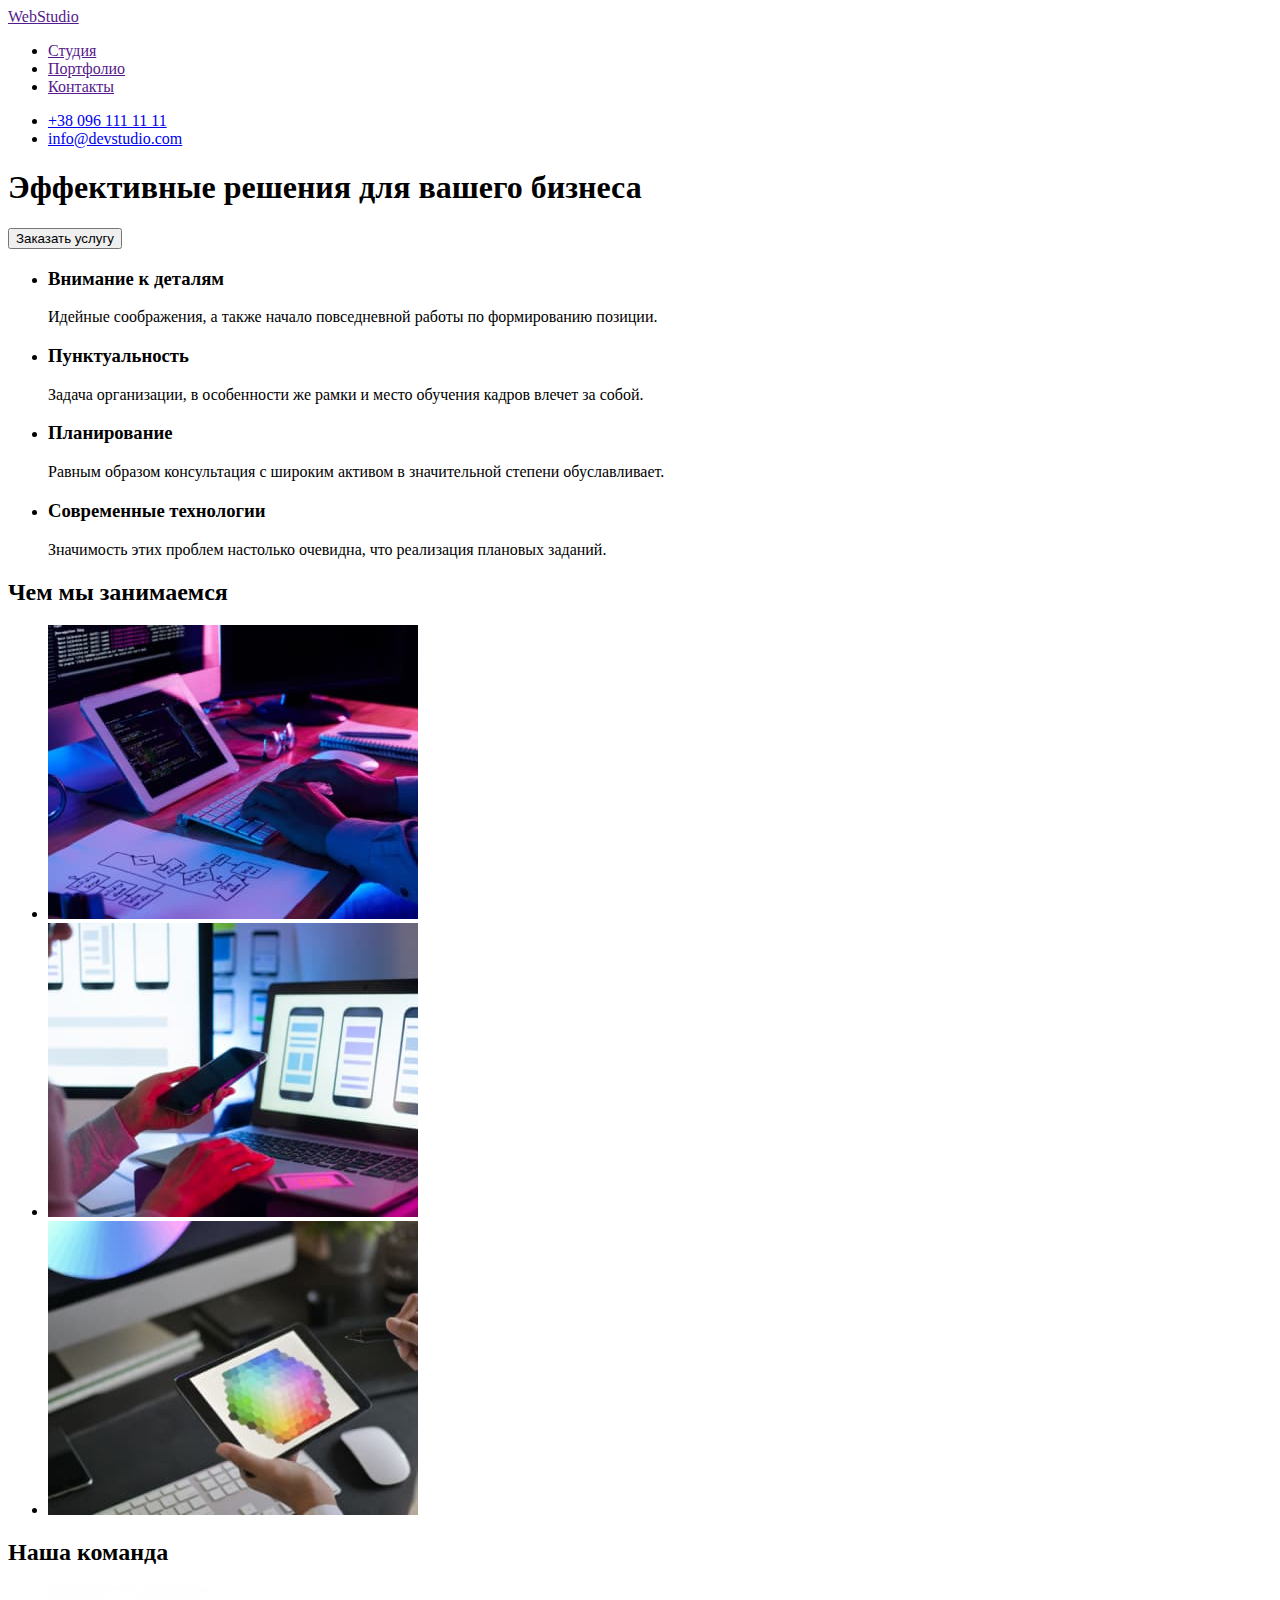
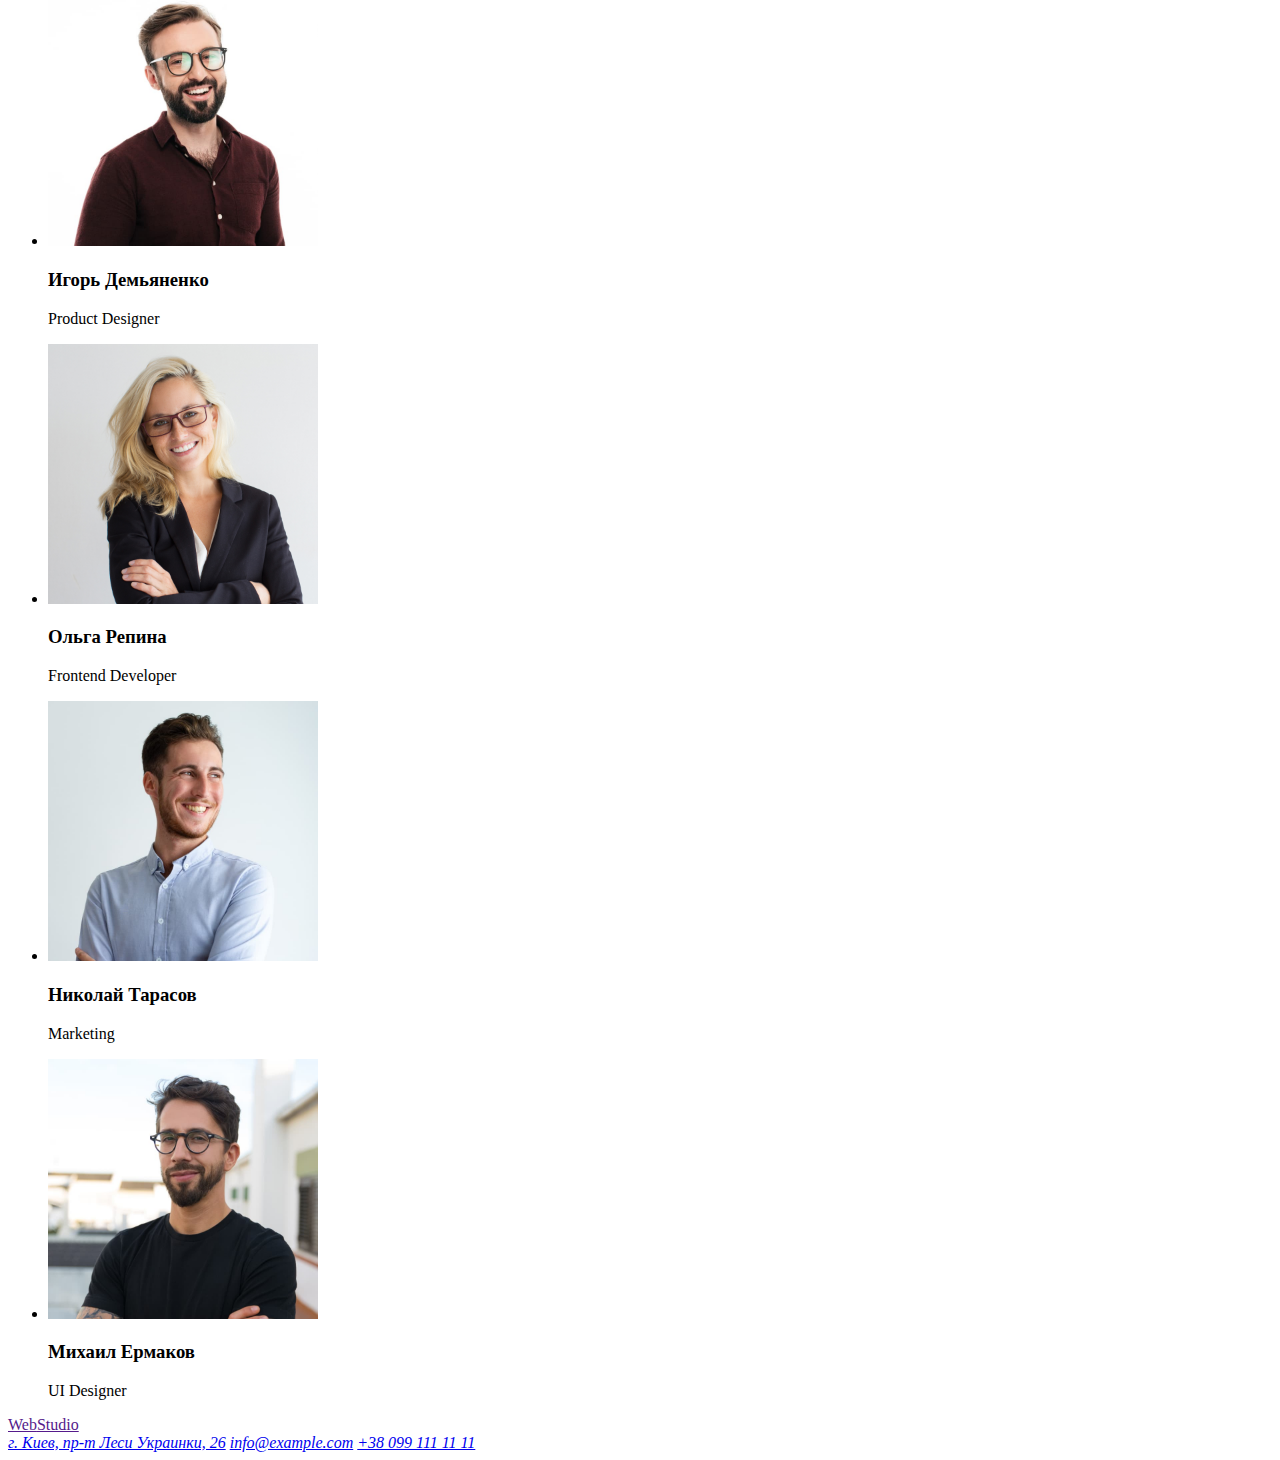
==== index.html @ e89236ee "newPicture" ====
<!DOCTYPE html>
<html lang="ru">
<head>
    <meta charset="UTF-8">
    <meta http-equiv="X-UA-Compatible" content="IE=edge">
    <meta name="viewport" content="width=device-width, initial-scale=1.0">
    <title>Студия</title>
    </head>
    <body>
        <!-- для лого и навигационных элементов -->
        <header>
            <nav>
                <a href="" lang="en"><span>Web</span><span>Studio</span> </a>  
                <ul>
                    <li>
                        <a href="">Студия</a>
                    </li> 
                    <li>
                        <a href="">Портфолио</a>
                    </li>
                    <li>
                        <a href="">Контакты</a>
                    </li> 
                </ul>
            </nav>
                <ul>
                    <li>
                        <a href="tel:+380961111111">+38 096 111 11 11</a>
                    </li> 
                    <li>
                        <a href="mailto:info@devstudio.com">info@devstudio.com</a>
                    </li>
                </ul>
        </header>
        
    <!-- main - для уникальной информации -->
    <main>
        <!-- HERO section-->
        <section>
            <div>
                <h1>Эффективные решения для вашего бизнеса</h1>
                <button type="button" >Заказать услугу</button>
            </div>
        </section>

        <!-- our values section-->
        <section>
            <ul>
                <li>
                    <h3>Внимание к деталям</h3>
                    <p>Идейные соображения, а также начало повседневной работы по формированию позиции.</p>
                </li>
                <li>
                    <h3>Пунктуальность</h3>
                    <p>Задача организации, в особенности же рамки и место обучения кадров влечет за собой.</p>
                </li>
                <li>
                    <h3>Планирование</h3>
                    <p>Равным образом консультация с широким активом в значительной степени обуславливает.</p>
                </li>
                <li>
                    <h3>Современные технологии</h3>
                    <p>Значимость этих проблем настолько очевидна, что реализация плановых заданий.</p>
                </li>
            </ul>
        </section>

        <!-- What do we do section -->
        <section>
            <h2>Чем мы занимаемся</h2>
                <ul>
                    <li>
                        <img 
                        src="./images/what-are-we-do/img1.jpg" alt="Мужчина пишет код"
                        width="370"
                        height="294"
                        >
                    </li>

                    <li>
                        <img src="./images/what-are-we-do/img3.jpg" alt="Девушка держит в руках телефон"
                        width="370"
                        height="294"
                        >
                    </li>
                    <li>
                        <img src="./images/what-are-we-do/img2.jpg" alt="Грфический планшет с изображением палитры цветов"
                        width="370"
                        height="294"
                        >
                    </li>
                </ul>
        </section>

         <!-- Our team section -->
        <section>
            <h2>Наша команда</h2>
            <ul>
                <li>
                    <img 
                    src="./images/team/product.jpg" 
                    alt="Фото Product Designer-а WebStudio"
                    width="270"
                    height="260"
                    > 
                    <h3>Игорь Демьяненко</h3>        
                    <p>Product Designer</p>    
                </li>
                <li>
                    <img 
                    src="./images/team/frontend.jpg" 
                    alt="Фото Frontend Developer-а WebStudio"
                    width="270"
                    height="260"
                    >
                    <h3>Ольга Репина</h3>        
                    <p>Frontend Developer</p>    
                </li>
                <li>
                    <img 
                    src="./images/team/marketing.jpg" 
                    alt="Фото Маркетолога WebStudio"
                    width="270"
                    height="260"
                    >  
                    <h3>Николай Тарасов</h3>        
                    <p>Marketing</p>    
                </li>
                <li>
                    <img 
                    src="./images/team/ui.jpg" 
                    alt="Фото UI Designer-а WebStudio"
                    width="270"
                    height="260"
                    >   
                    <h3>Михаил Ермаков</h3>        
                    <p>UI Designer</p>    
                </li>
            </ul>
        </section>

    </main>

        <!-- Contact information section -->
        <footer>
            <a href="" lang="en"><span>Web</span><span>Studio</span> </a>
            <address>
                <a href="https://goo.gl/maps/r1W3MAJtYw23ALMS6" target="_blank" rel="noopener noreferrer">
                    г. Киев, пр-т Леси Украинки, 26</a>
        
                <a href="mailto:info@example.com">info@example.com</a>
        
                <a href="tel:+3809911111111">+38 099 111 11 11</a>
            </address>
        </footer>
    </body>
</html>
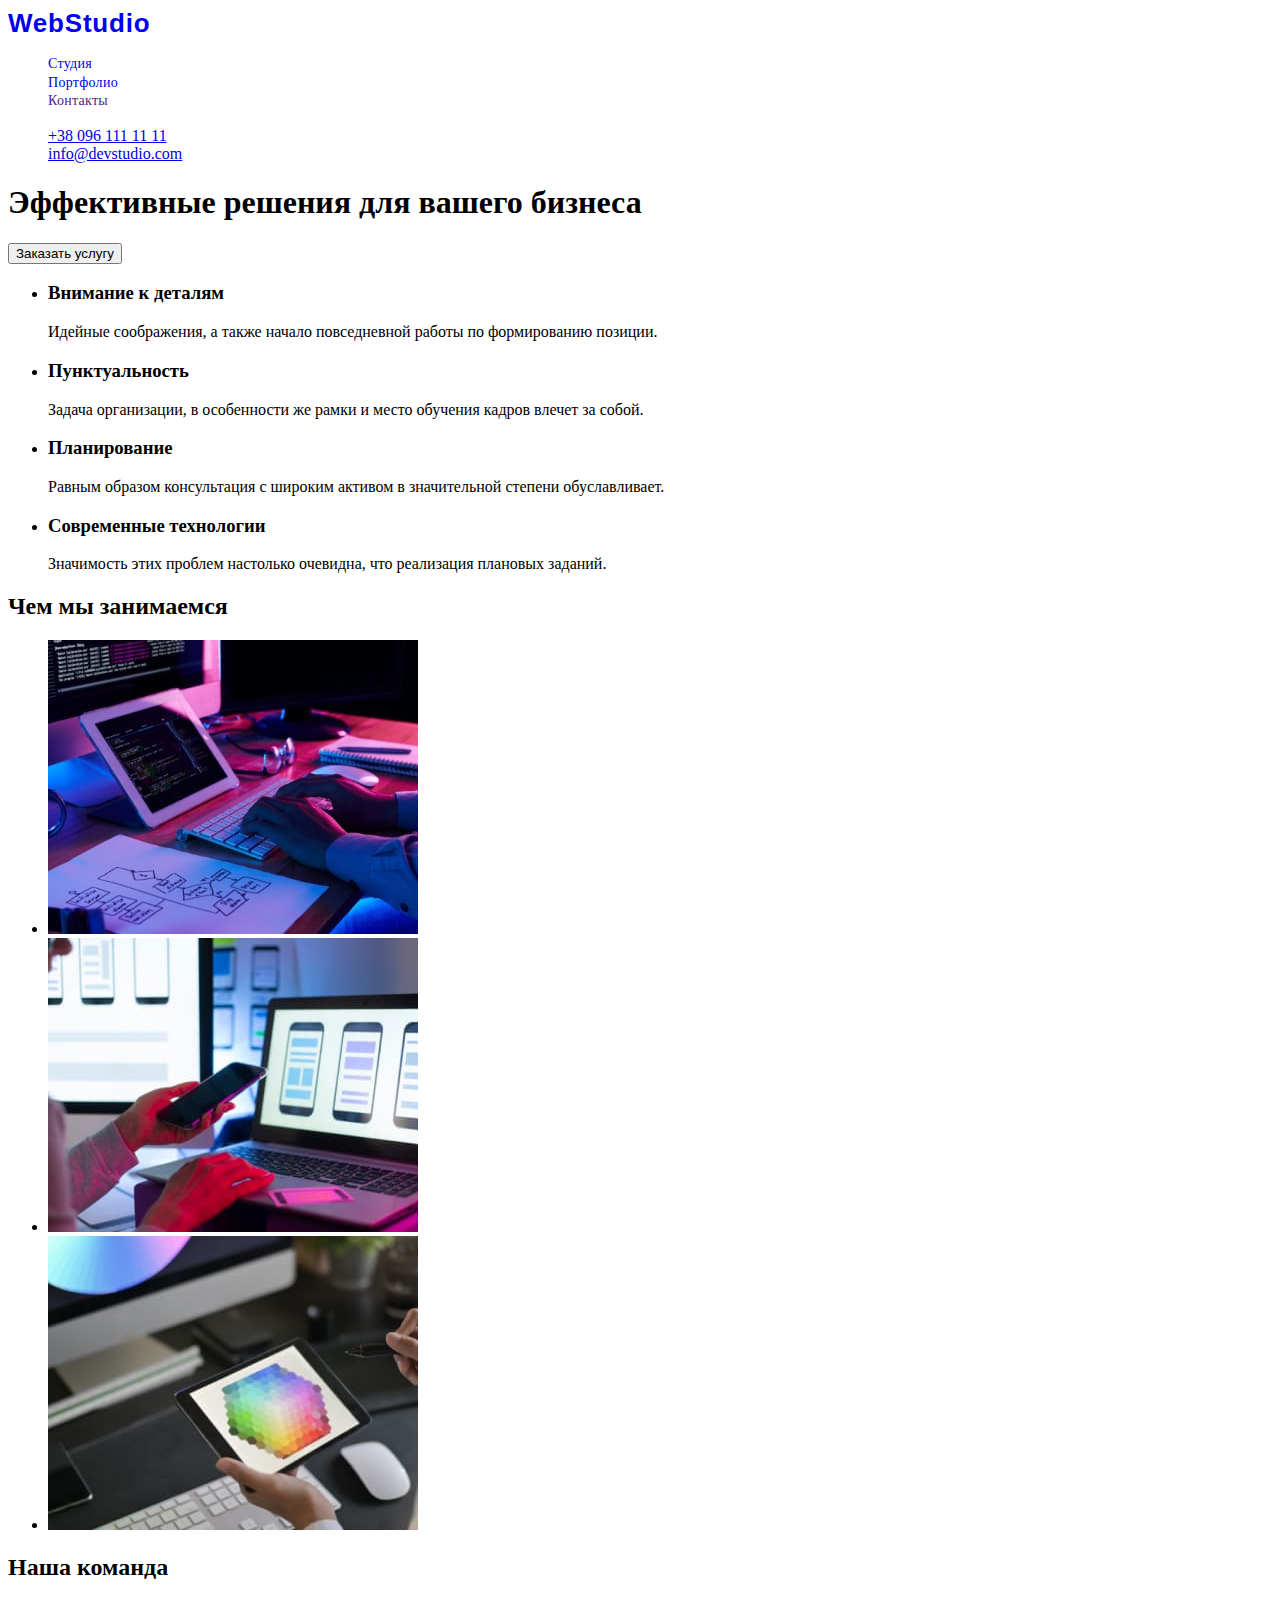
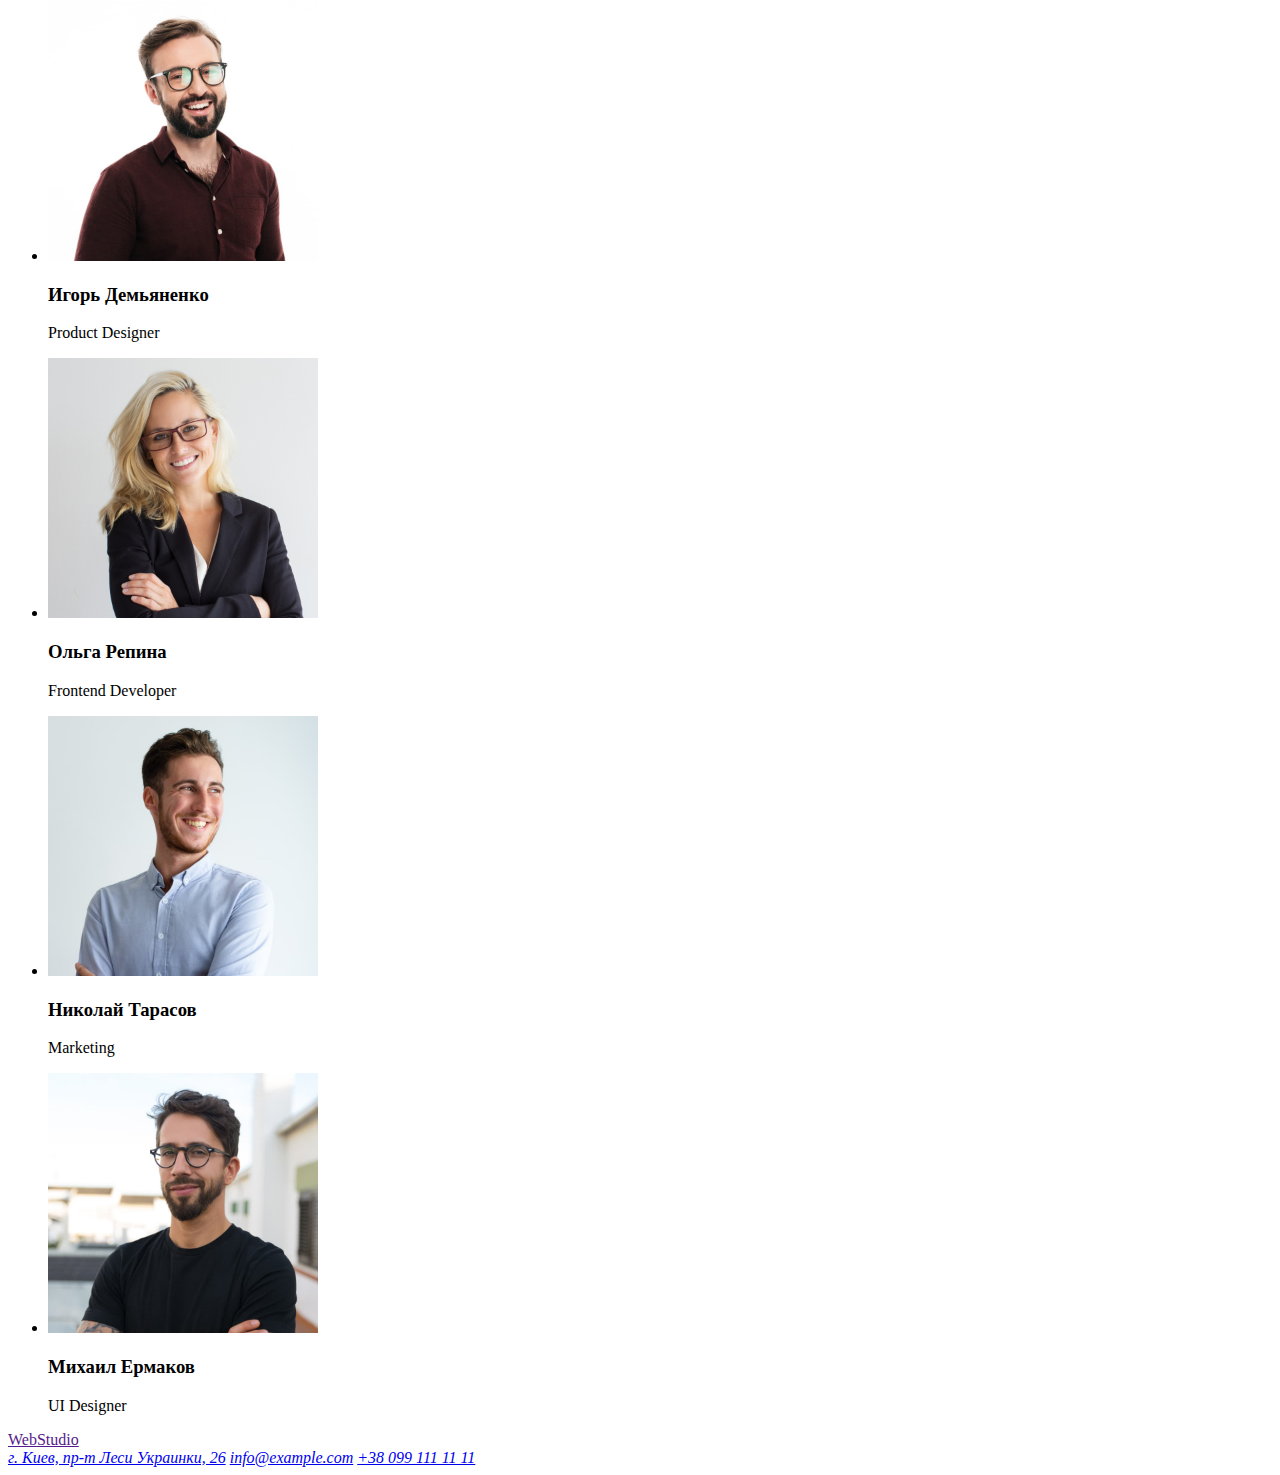
==== commit 0c4da17f: "CSS Portfolio" ====
--- a/index.html
+++ b/index.html
@@ -4,41 +4,45 @@
     <meta charset="UTF-8">
     <meta http-equiv="X-UA-Compatible" content="IE=edge">
     <meta name="viewport" content="width=device-width, initial-scale=1.0">
+    <link rel="preconnect" href="https://fonts.googleapis.com">
+    <link rel="preconnect" href="https://fonts.gstatic.com" crossorigin>
+    <link href="https://fonts.googleapis.com/css2?family=Roboto&display=swap" rel="stylesheet">
+    <link rel="stylesheet" href="./css/styles.css">
     <title>Студия</title>
     </head>
     <body>
         <!-- для лого и навигационных элементов -->
-        <header>
-            <nav>
-                <a href="" lang="en"><span>Web</span><span>Studio</span> </a>  
-                <ul>
-                    <li>
-                        <a href="">Студия</a>
-                    </li> 
-                    <li>
-                        <a href="">Портфолио</a>
+        <header class="page-header">
+            <nav class="navigation">
+                <a class="logo-link link" href="index.html" lang="en"><span>Web</span><span>Studio</span> </a>
+                <ul class="menu">
+                    <li class="menu-item menu-link list">
+                        <a class="link" href="index.html">Студия</a>
                     </li>
-                    <li>
-                        <a href="">Контакты</a>
-                    </li> 
+                    <li class="menu-item menu-link list">
+                        <a class="link" href="portfolio.html">Портфолио</a>
+                    </li>
+                    <li class="menu-item menu-link list">
+                        <a class="link" href="">Контакты</a>
+                    </li>
                 </ul>
             </nav>
-                <ul>
-                    <li>
-                        <a href="tel:+380961111111">+38 096 111 11 11</a>
-                    </li> 
-                    <li>
-                        <a href="mailto:info@devstudio.com">info@devstudio.com</a>
-                    </li>
-                </ul>
+            <ul>
+                <li class="list">
+                    <a class="phone-number" href="tel:+380961111111">+38 096 111 11 11</a>
+                </li>
+                <li class="list">
+                    <a class="contact-mail" href="mailto:info@devstudio.com">info@devstudio.com</a>
+                </li>
+            </ul>
         </header>
         
     <!-- main - для уникальной информации -->
     <main>
         <!-- HERO section-->
-        <section>
+        <section class="hero-section">
             <div>
-                <h1>Эффективные решения для вашего бизнеса</h1>
+                <h1 class="">Эффективные решения для вашего бизнеса</h1>
                 <button type="button" >Заказать услугу</button>
             </div>
         </section>
--- a/css/styles.css
+++ b/css/styles.css
@@ -0,0 +1,86 @@
+/* ==================КАСТОМНЫЕ СВОЙСТВА*=====================*/
+:root {
+    --primary-font: border: 'Roboto', sans-serif;
+    --secondary-font: 'Raleway', sans-serif;
+    --text-color-first: #212121;
+    --text-color-second: #757575;
+    --accent-color: #2196F3;
+    --text-black: black;
+    --text-white: white;
+}
+
+.body {
+    font-family: var(--primary-font);
+}
+
+.link {
+    text-decoration: none;
+}
+
+.list {
+    list-style: none;
+}
+
+/* ================= HEADER ========================= */
+.logo-link {
+    font-family: var(--secondary-font);
+    font-style: normal;
+    font-weight: 700;
+    font-size: 26px;
+    line-height: 1.19;
+    letter-spacing: 0.03em;
+}
+
+.logo-link-first {
+    color: var(--accent-color);
+}
+
+.logo-link-second {
+    color: var(--text-black);
+}
+
+.menu-item {
+    font-style: normal;
+    font-weight: 500;
+    font-size: 14px;
+    line-height: 1.33;
+    /*18 font-size/14 line-height=1.33 - лучше использовать множитель*/
+    letter-spacing: 0.02em;
+    color: #212121;
+}
+/* ================= /HEADER ========================= */
+
+.menu-item:hover, 
+.menu-item:focus {
+    color: var(--accent-color);
+}
+
+/* ============= NAVIGATION BUTTONS=============== */
+.nav-btn {
+    color: var(--text-color-first);
+    font-style: normal;
+    font-weight: 500;
+    font-size: 16px;
+    line-height: 1.63;
+    /* identical to box height, or 162% */
+
+    text-align: center;
+    letter-spacing: 0.03em;
+}
+
+.nav-btn:hover,
+.nav-btn:focus {
+    color: var(--text-white);
+}
+/* ============= /NAVIGATION BUTTONS=============== */
+
+/* ===================== FOOTER +++++++++++++++++++++++++++++ */
+
+.footer-address{
+    font-style: normal;
+    font-weight: 400;
+    font-size: 14px;
+    line-height: 1.71;
+    letter-spacing: 0.03em;
+    color:var(--text-white)
+}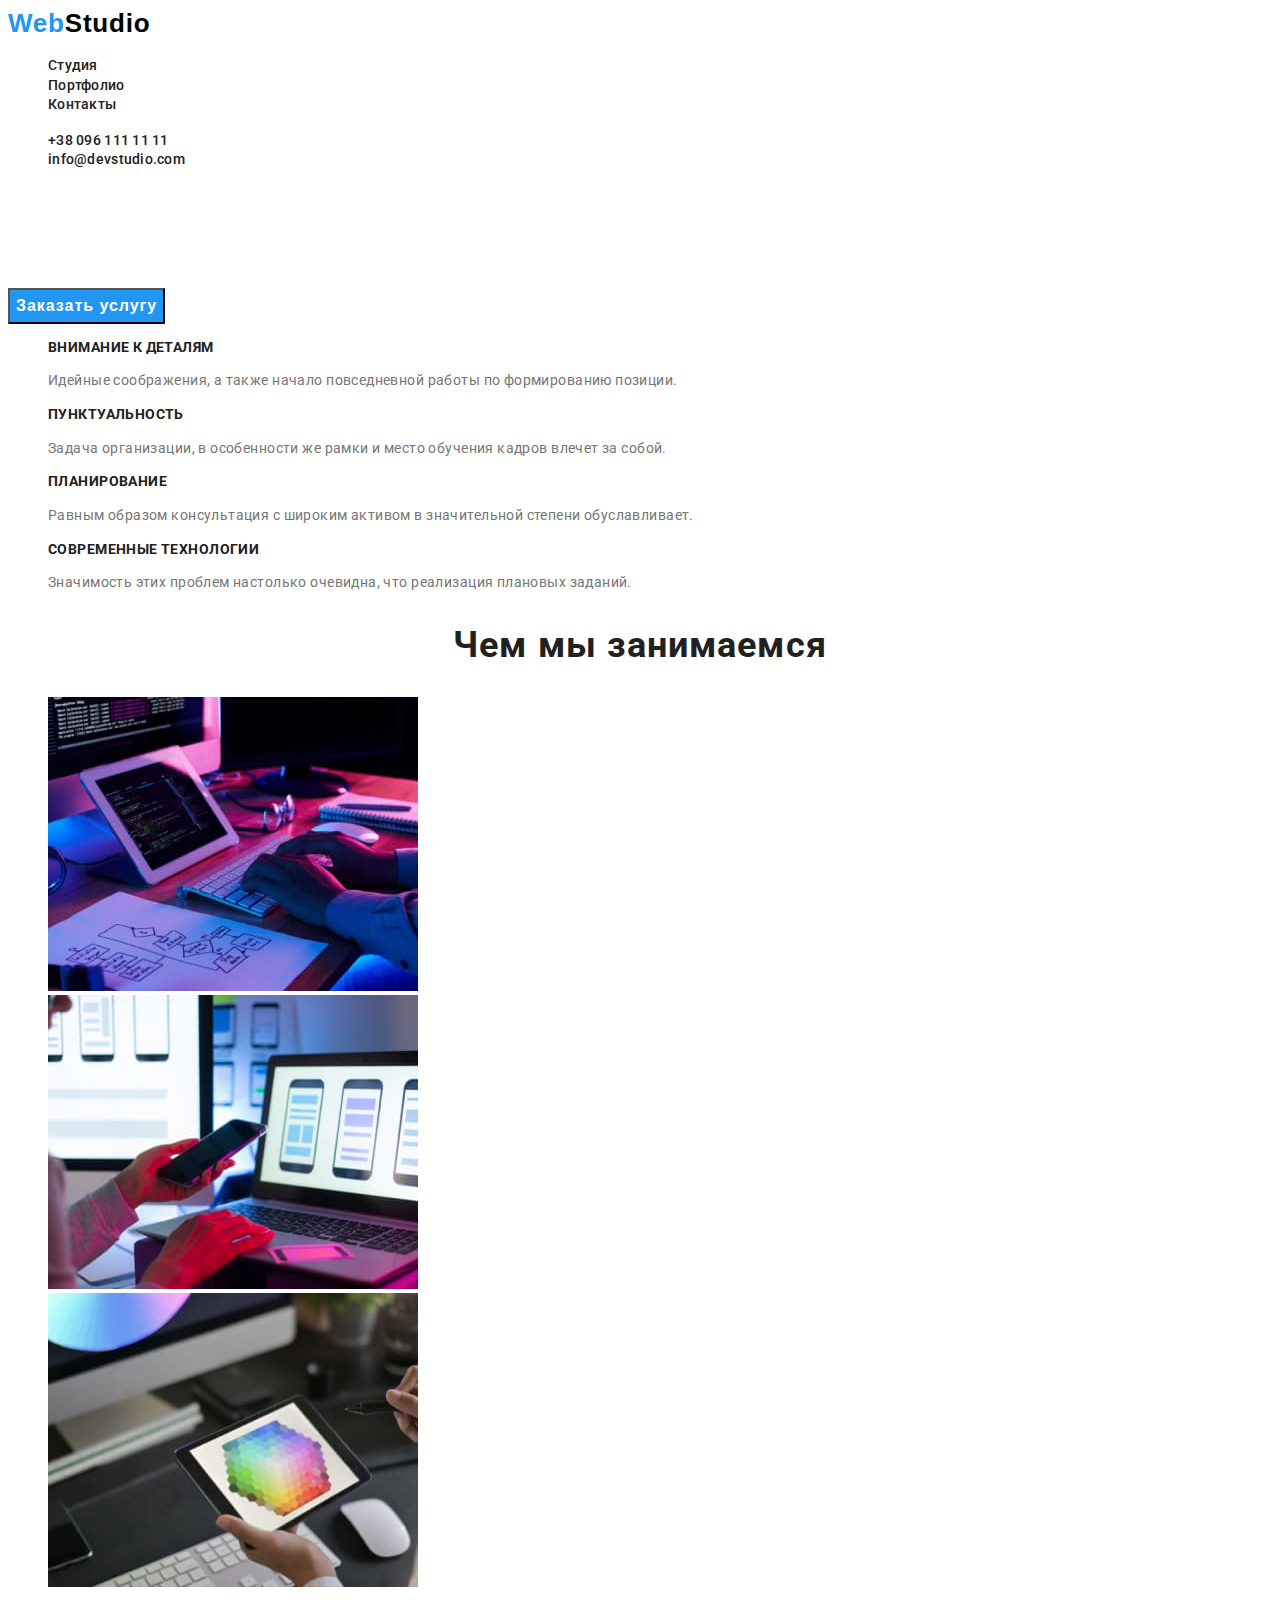
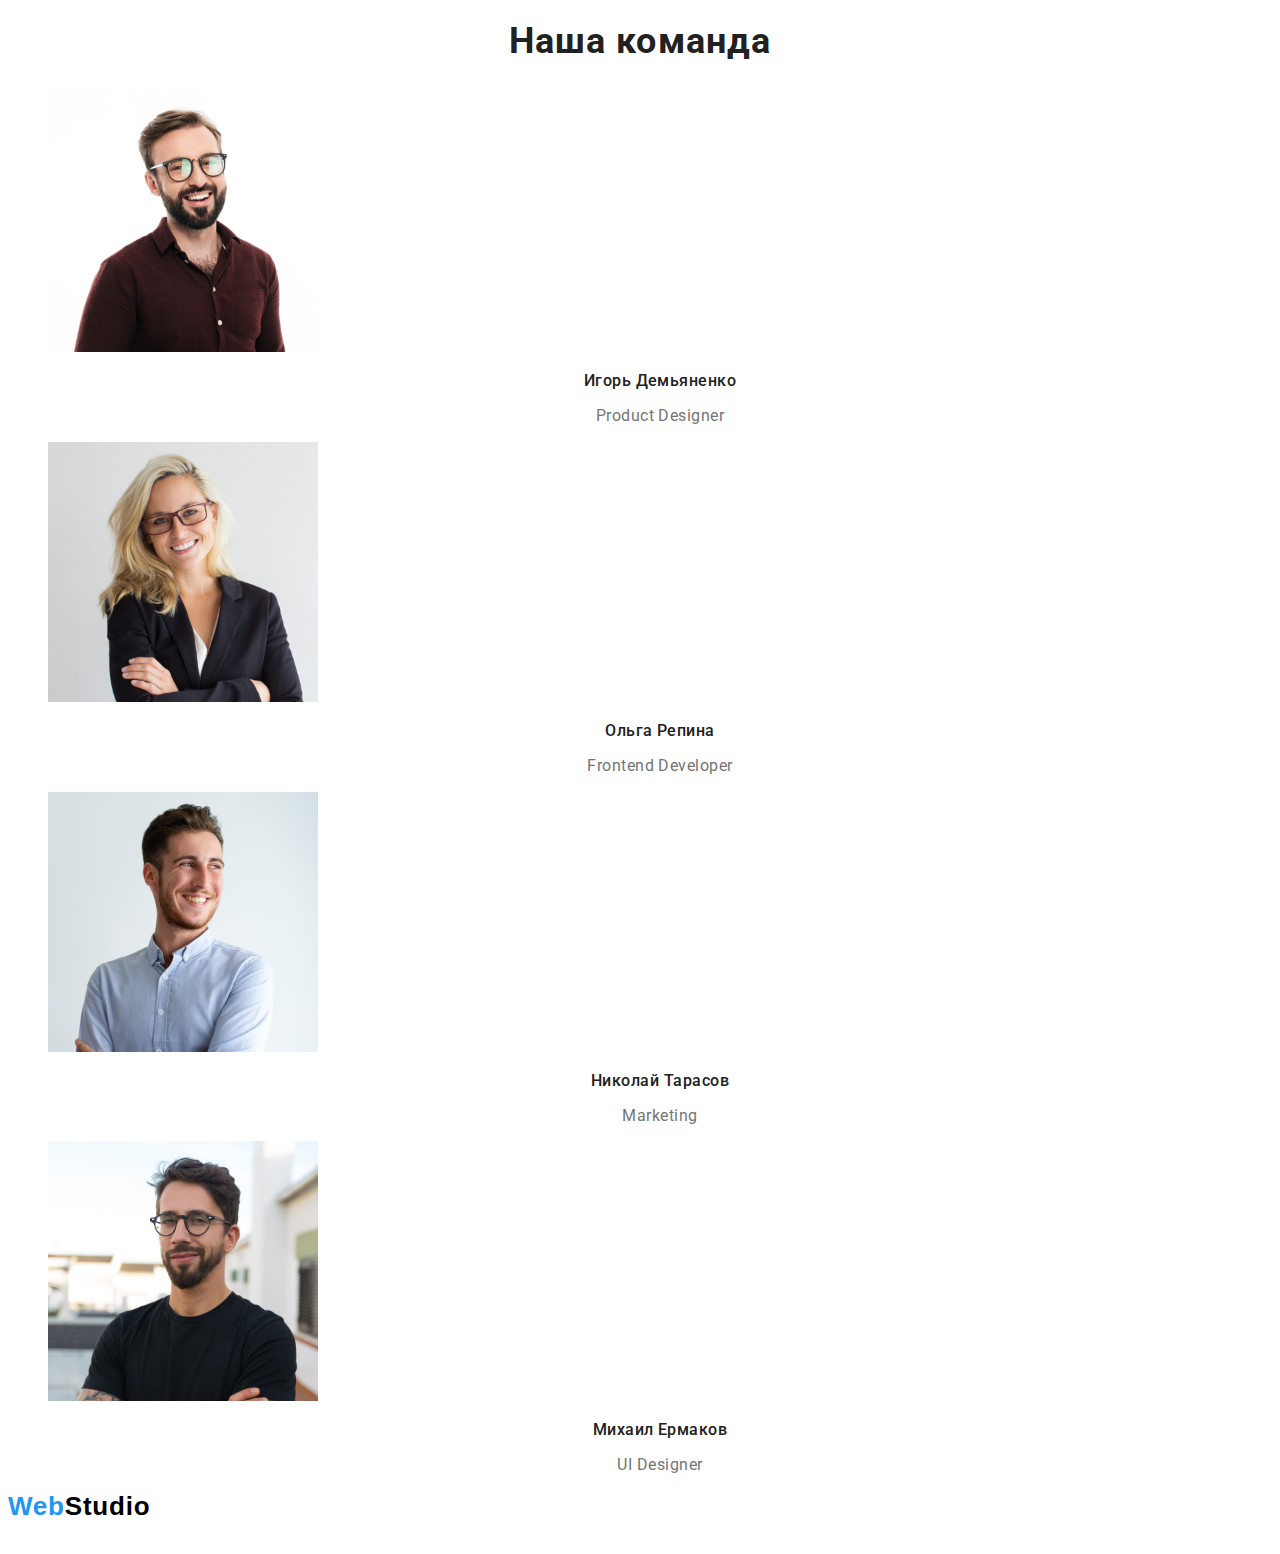
==== commit c6896cc2: "Studio CSS" ====
--- a/index.html
+++ b/index.html
@@ -14,25 +14,26 @@
         <!-- для лого и навигационных элементов -->
         <header class="page-header">
             <nav class="navigation">
-                <a class="logo-link link" href="index.html" lang="en"><span>Web</span><span>Studio</span> </a>
+                <a class="link" href="index.html" lang="en"><span class="logo-link logo-link-first">Web</span><span
+                        class="logo-link logo-link-second">Studio</span> </a>
                 <ul class="menu">
-                    <li class="menu-item menu-link list">
-                        <a class="link" href="index.html">Студия</a>
+                    <li class="list">
+                        <a class="menu-item menu-link link" href="index.html">Студия</a>
                     </li>
-                    <li class="menu-item menu-link list">
-                        <a class="link" href="portfolio.html">Портфолио</a>
+                    <li class="list">
+                        <a class="menu-item menu-link link" href="portfolio.html">Портфолио</a>
                     </li>
-                    <li class="menu-item menu-link list">
-                        <a class="link" href="">Контакты</a>
+                    <li class="list">
+                        <a class="menu-item menu-link link" href="">Контакты</a>
                     </li>
                 </ul>
             </nav>
             <ul>
                 <li class="list">
-                    <a class="phone-number" href="tel:+380961111111">+38 096 111 11 11</a>
+                    <a class="menu-item menu-link link" href="tel:+380961111111">+38 096 111 11 11</a>
                 </li>
                 <li class="list">
-                    <a class="contact-mail" href="mailto:info@devstudio.com">info@devstudio.com</a>
+                    <a class="menu-item menu-link link" href="mailto:info@devstudio.com">info@devstudio.com</a>
                 </li>
             </ul>
         </header>
@@ -42,39 +43,39 @@
         <!-- HERO section-->
         <section class="hero-section">
             <div>
-                <h1 class="">Эффективные решения для вашего бизнеса</h1>
-                <button type="button" >Заказать услугу</button>
+                <h1 class="hero-header">Эффективные решения для вашего бизнеса</h1>
+                <button class="hero-btn" type="button" >Заказать услугу</button>
             </div>
         </section>
 
         <!-- our values section-->
         <section>
-            <ul>
+            <ul class="list">
                 <li>
-                    <h3>Внимание к деталям</h3>
-                    <p>Идейные соображения, а также начало повседневной работы по формированию позиции.</p>
+                    <h3 class="values-item">Внимание к деталям</h3>
+                    <p class="values-text">Идейные соображения, а также начало повседневной работы по формированию позиции.</p>
                 </li>
                 <li>
-                    <h3>Пунктуальность</h3>
-                    <p>Задача организации, в особенности же рамки и место обучения кадров влечет за собой.</p>
+                    <h3 class="values-item">Пунктуальность</h3>
+                    <p class="values-text">Задача организации, в особенности же рамки и место обучения кадров влечет за собой.</p>
                 </li>
                 <li>
-                    <h3>Планирование</h3>
-                    <p>Равным образом консультация с широким активом в значительной степени обуславливает.</p>
+                    <h3 class="values-item">Планирование</h3>
+                    <p class="values-text">Равным образом консультация с широким активом в значительной степени обуславливает.</p>
                 </li>
                 <li>
-                    <h3>Современные технологии</h3>
-                    <p>Значимость этих проблем настолько очевидна, что реализация плановых заданий.</p>
+                    <h3 class="values-item">Современные технологии</h3>
+                    <p class="values-text">Значимость этих проблем настолько очевидна, что реализация плановых заданий.</p>
                 </li>
             </ul>
         </section>
 
         <!-- What do we do section -->
         <section>
-            <h2>Чем мы занимаемся</h2>
-                <ul>
+            <h2 class="portfolio-header">Чем мы занимаемся</h2>
+                <ul class="list">
                     <li>
-                        <img 
+                        <img
                         src="./images/what-are-we-do/img1.jpg" alt="Мужчина пишет код"
                         width="370"
                         height="294"
@@ -98,8 +99,8 @@
 
          <!-- Our team section -->
         <section>
-            <h2>Наша команда</h2>
-            <ul>
+            <h2 class="portfolio-header">Наша команда</h2>
+            <ul class="list">
                 <li>
                     <img 
                     src="./images/team/product.jpg" 
@@ -107,8 +108,8 @@
                     width="270"
                     height="260"
                     > 
-                    <h3>Игорь Демьяненко</h3>        
-                    <p>Product Designer</p>    
+                    <h3 class="our-team-names">Игорь Демьяненко</h3>        
+                    <p class="our-team-position">Product Designer</p>    
                 </li>
                 <li>
                     <img 
@@ -117,8 +118,8 @@
                     width="270"
                     height="260"
                     >
-                    <h3>Ольга Репина</h3>        
-                    <p>Frontend Developer</p>    
+                    <h3 class="our-team-names">Ольга Репина</h3>        
+                    <p class="our-team-position">Frontend Developer</p>    
                 </li>
                 <li>
                     <img 
@@ -127,8 +128,8 @@
                     width="270"
                     height="260"
                     >  
-                    <h3>Николай Тарасов</h3>        
-                    <p>Marketing</p>    
+                    <h3 class="our-team-names">Николай Тарасов</h3>        
+                    <p class="our-team-position">Marketing</p>    
                 </li>
                 <li>
                     <img 
@@ -137,8 +138,8 @@
                     width="270"
                     height="260"
                     >   
-                    <h3>Михаил Ермаков</h3>        
-                    <p>UI Designer</p>    
+                    <h3 class="our-team-names">Михаил Ермаков</h3>        
+                    <p class="our-team-position">UI Designer</p>    
                 </li>
             </ul>
         </section>
@@ -147,14 +148,16 @@
 
         <!-- Contact information section -->
         <footer>
-            <a href="" lang="en"><span>Web</span><span>Studio</span> </a>
+            <a class="link" href="index.html" lang="en"><span class="logo-link logo-link-first">Web</span><span
+                    class="logo-link logo-link-second">Studio</span> </a>
             <address>
-                <a href="https://goo.gl/maps/r1W3MAJtYw23ALMS6" target="_blank" rel="noopener noreferrer">
+                <a class="footer-address link" href="https://goo.gl/maps/r1W3MAJtYw23ALMS6" target="_blank"
+                    rel="noopener noreferrer">
                     г. Киев, пр-т Леси Украинки, 26</a>
         
-                <a href="mailto:info@example.com">info@example.com</a>
+                <a class="footer-contact-mail link" href="mailto:info@example.com">info@example.com</a>
         
-                <a href="tel:+3809911111111">+38 099 111 11 11</a>
+                <a class="footer-phone-number link" href="tel:+3809911111111">+38 099 111 11 11</a>
             </address>
         </footer>
     </body>
--- a/css/styles.css
+++ b/css/styles.css
@@ -1,6 +1,6 @@
 /* ==================КАСТОМНЫЕ СВОЙСТВА*=====================*/
 :root {
-    --primary-font: border: 'Roboto', sans-serif;
+    --primary-font: 'Roboto', sans-serif;
     --secondary-font: 'Raleway', sans-serif;
     --text-color-first: #212121;
     --text-color-second: #757575;
@@ -9,8 +9,9 @@
     --text-white: white;
 }
 
-.body {
+body {
     font-family: var(--primary-font);
+    color: var();
 }
 
 .link {
@@ -20,11 +21,95 @@
 .list {
     list-style: none;
 }
+
+/* ============ HERO ====================== */
+
+.hero-header{
+    font-weight: 900;
+    font-size: 44px;
+    line-height: 1.36;
+        text-align: center;
+    letter-spacing: 0.06em;
+    text-transform: uppercase;
+    color: var(--text-white);
+}
+.hero-btn{
+    font-weight: 700;
+    font-size: 16px;
+    line-height: 1.88;
+    display: flex;
+    align-items: center;
+    text-align: center;
+    letter-spacing: 0.06em;
+    color: var(--text-white);
+    background-color: #2196F3;
+}
+.hero-btn:hover,
+.hero-btn:focus{
+    font-weight: 700;
+        font-size: 16px;
+        line-height: 1.88;
+        display: flex;
+        align-items: center;
+        text-align: center;
+        letter-spacing: 0.06em;
+        background-color: #188CE8;
+        color: var(--text-white);
+}
+
+/* ============ /HERO ====================== */
+
+
+/* ===============  values section =========== */
+.values-item{
+    font-weight: 700;
+    font-size: 14px;
+    line-height: 1.1;
+    letter-spacing: 0.03em;
+    text-transform: uppercase;
+    color: var(--text-color-first);
+}
+.values-text {
+    font-weight: 400;
+    font-size: 14px;
+    line-height: 1.71;
+    letter-spacing: 0.03em;
+    color: var(--text-color-second);
+}
+    /* ===============  /values section =========== */
+
+ /* =============== What do we do section/OUR TEAM SECTION ============== */
+.portfolio-header{
+    font-weight: 700;
+    font-size: 36px;
+    line-height: 1.16;
+    text-align: center;
+    letter-spacing: 0.03em;
+    color: var(--text-color-first);
+}
+
+.our-team-names {
+    font-weight: 500;
+    font-size: 16px;
+    line-height: 1.18;
+    text-align: center;
+    letter-spacing: 0.03em;
+    color: var(--text-color-first);
+}
+.our-team-position {
+    font-weight: 400;
+    font-size: 16px;
+    line-height: 1.18;
+    text-align: center;
+    letter-spacing: 0.03em;
+    color: var(--text-color-second);
+}
+
+  /* ===============What do we do section/OUR TEAM SECTION ============== */
 
 /* ================= HEADER ========================= */
 .logo-link {
     font-family: var(--secondary-font);
-    font-style: normal;
     font-weight: 700;
     font-size: 26px;
     line-height: 1.19;
@@ -40,47 +125,77 @@
 }
 
 .menu-item {
-    font-style: normal;
     font-weight: 500;
     font-size: 14px;
     line-height: 1.33;
     /*18 font-size/14 line-height=1.33 - лучше использовать множитель*/
     letter-spacing: 0.02em;
-    color: #212121;
-}
-/* ================= /HEADER ========================= */
+    color: var(--text-color-first);
+}
 
 .menu-item:hover, 
 .menu-item:focus {
     color: var(--accent-color);
 }
 
-/* ============= NAVIGATION BUTTONS=============== */
+/* ================= /HEADER ========================= */
+
+/* ============= NAVIGATION =============== */
 .nav-btn {
-    color: var(--text-color-first);
-    font-style: normal;
     font-weight: 500;
     font-size: 16px;
     line-height: 1.63;
-    /* identical to box height, or 162% */
-
-    text-align: center;
-    letter-spacing: 0.03em;
+    text-align: center;
+    letter-spacing: 0.03em;
+    cursor: pointer;
+    color: var(--text-color-first);
 }
 
 .nav-btn:hover,
 .nav-btn:focus {
     color: var(--text-white);
 }
+
+.nav-header{
+    font-weight: 700;
+    font-size: 18px;
+    line-height: 2;
+    letter-spacing: 0.06em;
+    color: var(--text-color-first);
+}
+
+.nav-paragfaf{
+    font-weight: 400;
+    font-size: 16px;
+    line-height: 1.88;
+    letter-spacing: 0.03em;
+    color: var(--text-color-second);
+}
 /* ============= /NAVIGATION BUTTONS=============== */
 
 /* ===================== FOOTER +++++++++++++++++++++++++++++ */
 
 .footer-address{
-    font-style: normal;
     font-weight: 400;
     font-size: 14px;
     line-height: 1.71;
     letter-spacing: 0.03em;
     color:var(--text-white)
-}+}
+
+.footer-contact-mail{
+    font-weight: 400;
+    font-size: 14px;
+    line-height: 1.71;
+    letter-spacing: 0.03em;
+    color: rgba(255, 255, 255, 0.6);
+}
+
+.footer-phone-number{
+    font-weight: 400;
+    font-size: 14px;
+    line-height: 1.71;
+    letter-spacing: 0.03em;
+    color: rgba(255, 255, 255, 0.6);
+}
+/* ===================== /FOOTER +++++++++++++++++++++++++++++ */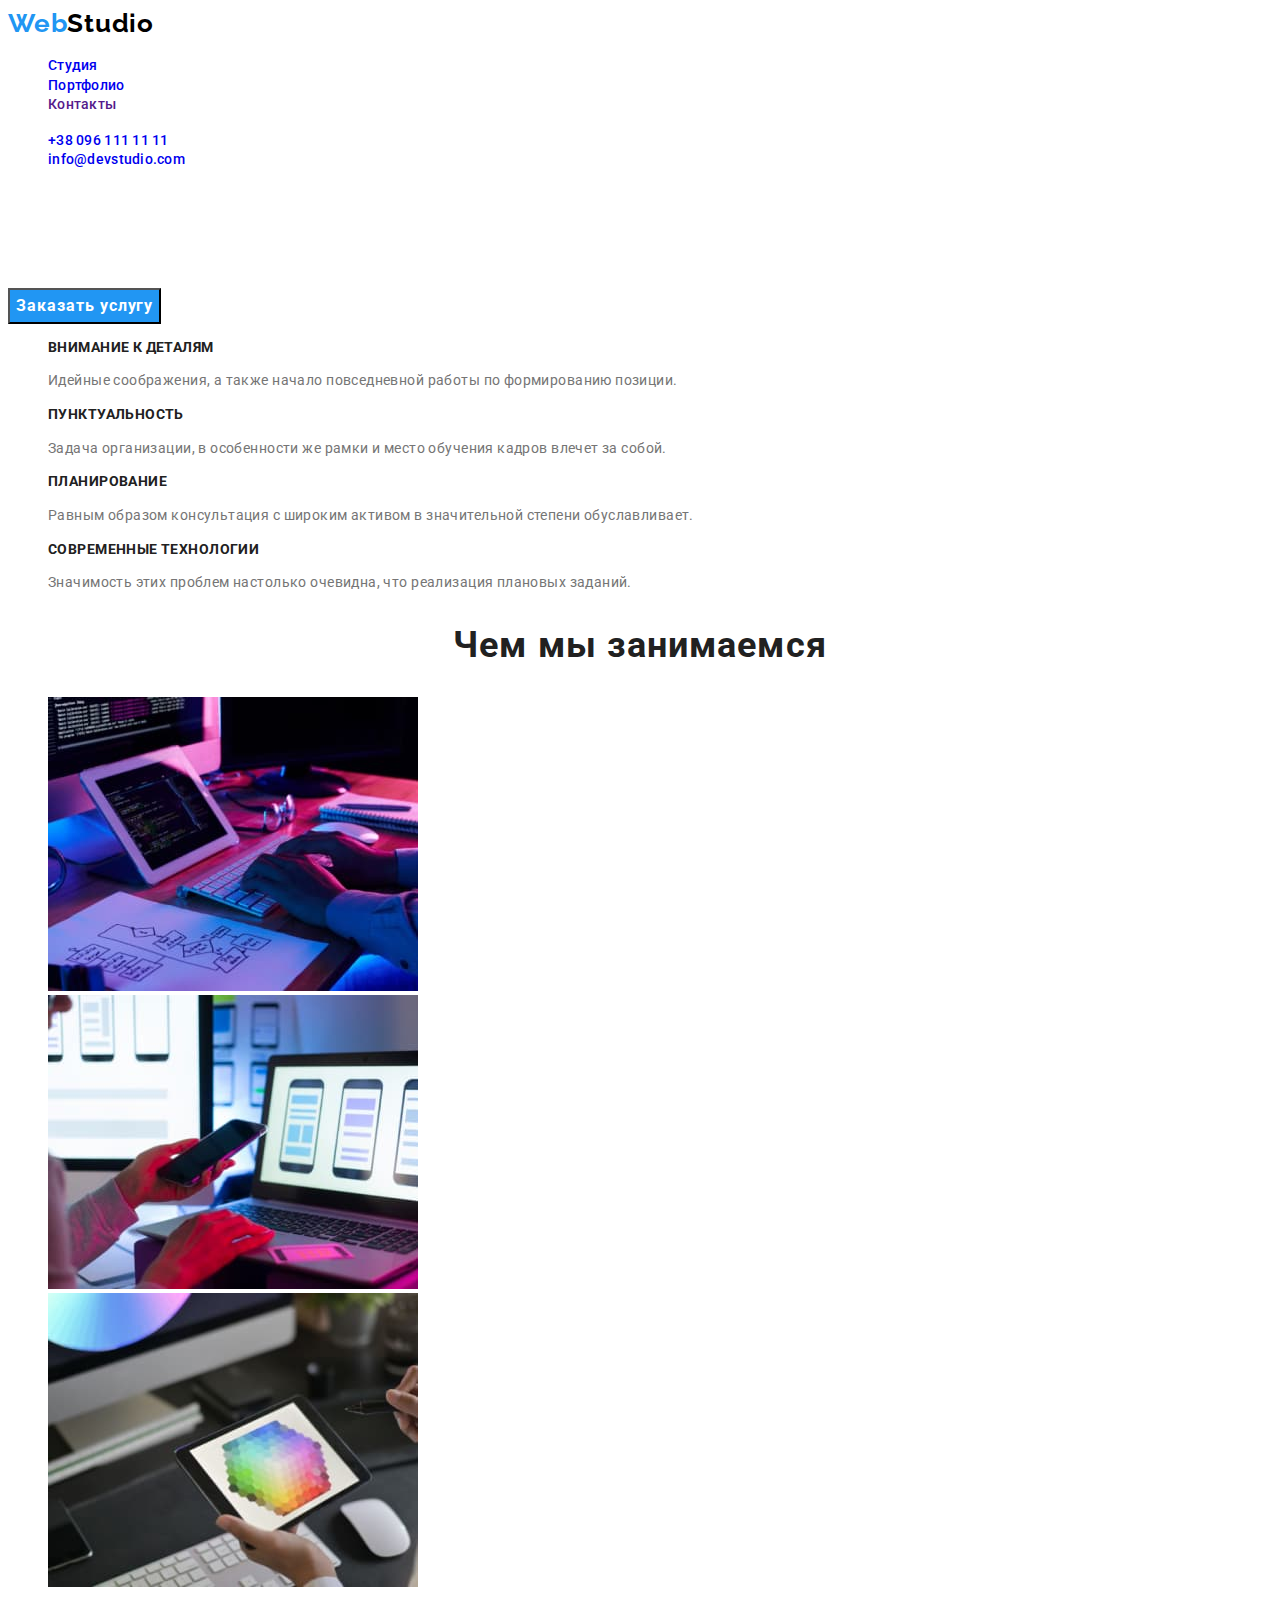
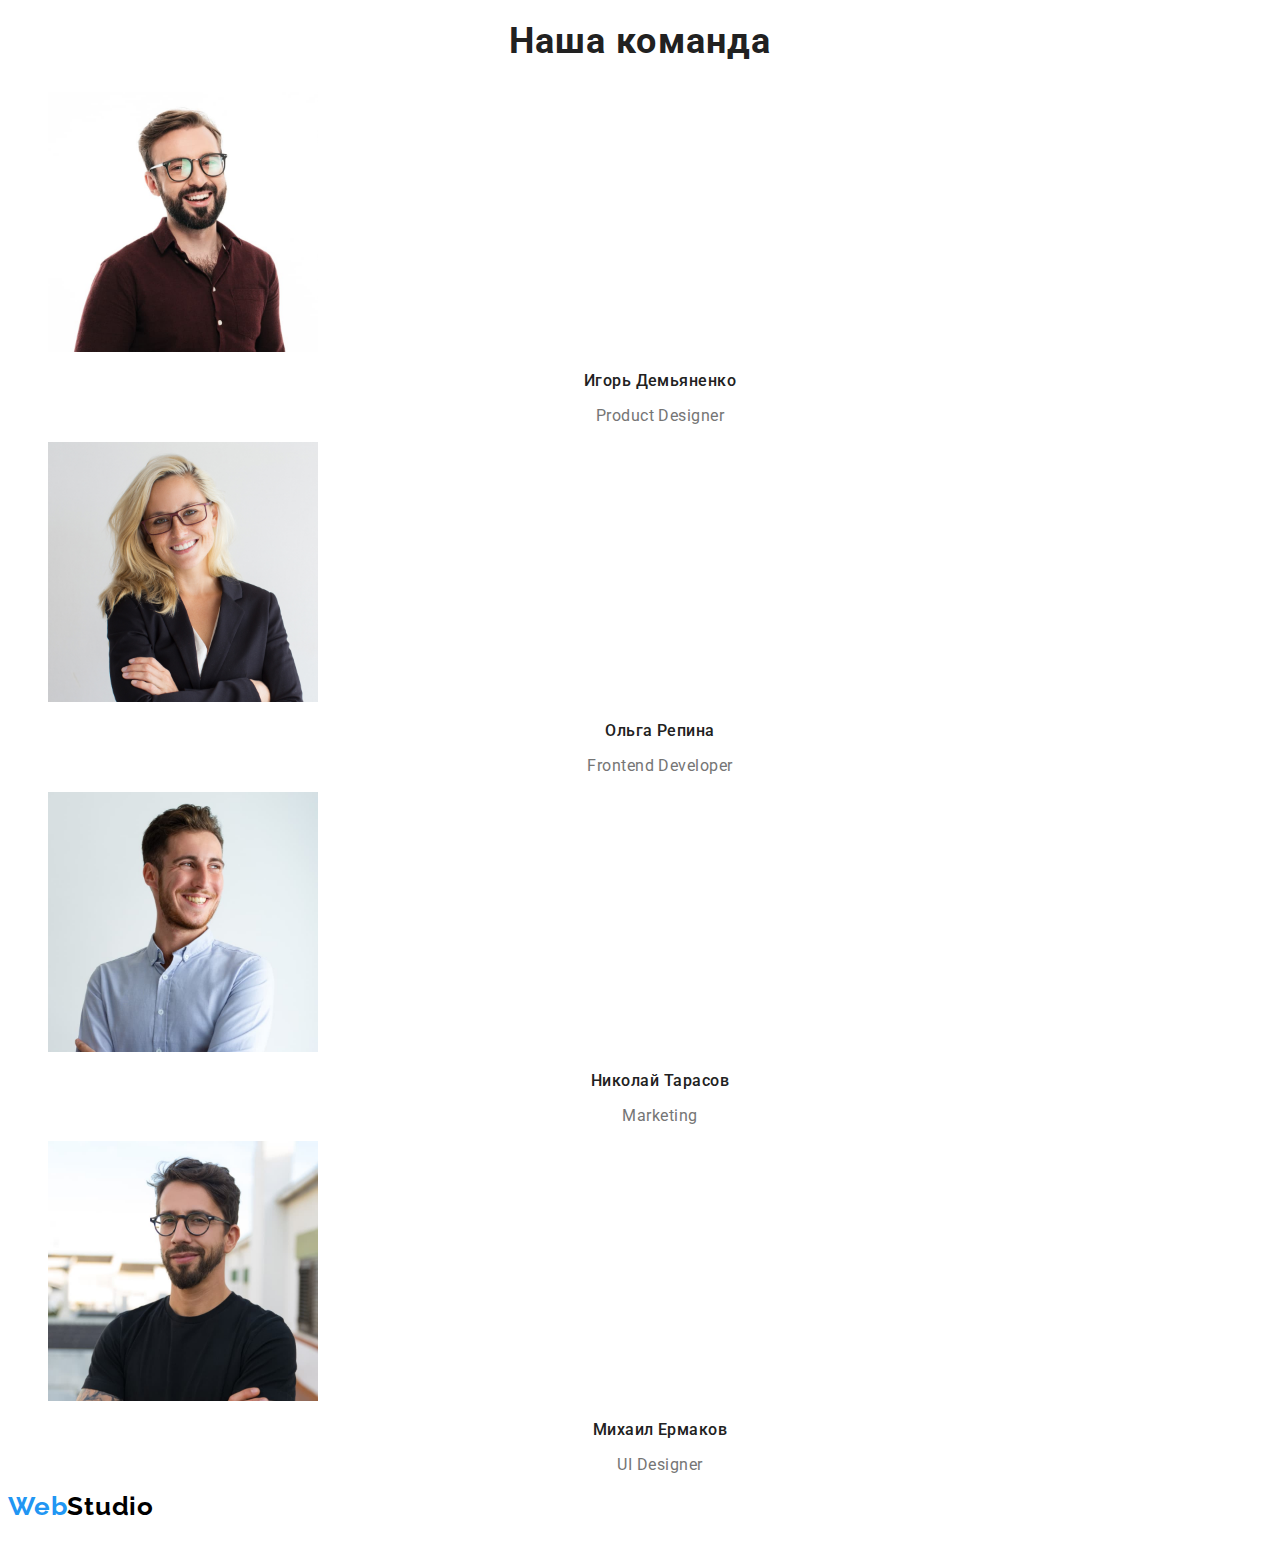
==== commit f35103ac: "Final" ====
--- a/index.html
+++ b/index.html
@@ -6,7 +6,8 @@
     <meta name="viewport" content="width=device-width, initial-scale=1.0">
     <link rel="preconnect" href="https://fonts.googleapis.com">
     <link rel="preconnect" href="https://fonts.gstatic.com" crossorigin>
-    <link href="https://fonts.googleapis.com/css2?family=Roboto&display=swap" rel="stylesheet">
+    <link href="https://fonts.googleapis.com/css2?family=Raleway:wght@700&family=Roboto:wght@400;500;700;900&display=swap"
+        rel="stylesheet">
     <link rel="stylesheet" href="./css/styles.css">
     <title>Студия</title>
     </head>
@@ -51,20 +52,20 @@
         <!-- our values section-->
         <section>
             <ul class="list">
-                <li>
-                    <h3 class="values-item">Внимание к деталям</h3>
+                <li class="values">
+                    <h3 class="values-header">Внимание к деталям</h3>
                     <p class="values-text">Идейные соображения, а также начало повседневной работы по формированию позиции.</p>
                 </li>
-                <li>
-                    <h3 class="values-item">Пунктуальность</h3>
+                <li class="values">
+                    <h3 class="values-header">Пунктуальность</h3>
                     <p class="values-text">Задача организации, в особенности же рамки и место обучения кадров влечет за собой.</p>
                 </li>
-                <li>
-                    <h3 class="values-item">Планирование</h3>
+                <li class="values">
+                    <h3 class="values-header">Планирование</h3>
                     <p class="values-text">Равным образом консультация с широким активом в значительной степени обуславливает.</p>
                 </li>
-                <li>
-                    <h3 class="values-item">Современные технологии</h3>
+                <li class="values">
+                    <h3 class="values-header">Современные технологии</h3>
                     <p class="values-text">Значимость этих проблем настолько очевидна, что реализация плановых заданий.</p>
                 </li>
             </ul>
--- a/css/styles.css
+++ b/css/styles.css
@@ -11,7 +11,7 @@
 
 body {
     font-family: var(--primary-font);
-    color: var();
+    color: var(--text-color-first);
 }
 
 .link {
@@ -28,12 +28,13 @@
     font-weight: 900;
     font-size: 44px;
     line-height: 1.36;
-        text-align: center;
+    text-align: center;
     letter-spacing: 0.06em;
     text-transform: uppercase;
     color: var(--text-white);
 }
 .hero-btn{
+    font-family: var(--primary-font);
     font-weight: 700;
     font-size: 16px;
     line-height: 1.88;
@@ -43,35 +44,36 @@
     letter-spacing: 0.06em;
     color: var(--text-white);
     background-color: #2196F3;
+    cursor: pointer;
 }
 .hero-btn:hover,
 .hero-btn:focus{
-    font-weight: 700;
-        font-size: 16px;
-        line-height: 1.88;
-        display: flex;
-        align-items: center;
-        text-align: center;
-        letter-spacing: 0.06em;
-        background-color: #188CE8;
-        color: var(--text-white);
+    font-family: var(--primary-font);
+    font-weight: 700;
+    font-size: 16px;
+    line-height: 1.88;
+    display: flex;
+    align-items: center;
+    text-align: center;
+    letter-spacing: 0.06em;
+    background-color: #188CE8;
+    color: var(--text-white);
 }
 
 /* ============ /HERO ====================== */
 
 
 /* ===============  values section =========== */
-.values-item{
-    font-weight: 700;
-    font-size: 14px;
+.values-header{
+    font-size: 14px;
+    font-weight: 700;
     line-height: 1.1;
     letter-spacing: 0.03em;
     text-transform: uppercase;
-    color: var(--text-color-first);
-}
-.values-text {
-    font-weight: 400;
-    font-size: 14px;
+}
+.values-text{
+    font-size: 14px;
+    font-weight: 400;
     line-height: 1.71;
     letter-spacing: 0.03em;
     color: var(--text-color-second);
@@ -85,7 +87,6 @@
     line-height: 1.16;
     text-align: center;
     letter-spacing: 0.03em;
-    color: var(--text-color-first);
 }
 
 .our-team-names {
@@ -94,7 +95,6 @@
     line-height: 1.18;
     text-align: center;
     letter-spacing: 0.03em;
-    color: var(--text-color-first);
 }
 .our-team-position {
     font-weight: 400;
@@ -130,7 +130,6 @@
     line-height: 1.33;
     /*18 font-size/14 line-height=1.33 - лучше использовать множитель*/
     letter-spacing: 0.02em;
-    color: var(--text-color-first);
 }
 
 .menu-item:hover, 
@@ -142,18 +141,19 @@
 
 /* ============= NAVIGATION =============== */
 .nav-btn {
+    font-family: var(--primary-font);
     font-weight: 500;
     font-size: 16px;
     line-height: 1.63;
     text-align: center;
     letter-spacing: 0.03em;
     cursor: pointer;
-    color: var(--text-color-first);
 }
 
 .nav-btn:hover,
 .nav-btn:focus {
     color: var(--text-white);
+    background-color: var(--accent-color);
 }
 
 .nav-header{
@@ -161,7 +161,6 @@
     font-size: 18px;
     line-height: 2;
     letter-spacing: 0.06em;
-    color: var(--text-color-first);
 }
 
 .nav-paragfaf{
@@ -176,6 +175,7 @@
 /* ===================== FOOTER +++++++++++++++++++++++++++++ */
 
 .footer-address{
+    font-style: normal;
     font-weight: 400;
     font-size: 14px;
     line-height: 1.71;
@@ -184,6 +184,7 @@
 }
 
 .footer-contact-mail{
+    font-style: normal;
     font-weight: 400;
     font-size: 14px;
     line-height: 1.71;
@@ -192,10 +193,21 @@
 }
 
 .footer-phone-number{
+    font-style: normal;
     font-weight: 400;
     font-size: 14px;
     line-height: 1.71;
     letter-spacing: 0.03em;
     color: rgba(255, 255, 255, 0.6);
 }
+
+/* ВОПРОС! в задании написано «С5» Текст контактов в хедере и футере меняет цвет при ховере и фокусе. но в макете не увидела цвет при наведении, поэтому задала акцентный */
+.footer-contact-mail:hover,
+.footer-phone-number:hover,
+.footer-contact-mail:focus,
+.footer-phone-number:focus,
+.footer-address:hover,
+.footer-address:focus{
+    color: var(--accent-color);
+}
 /* ===================== /FOOTER +++++++++++++++++++++++++++++ */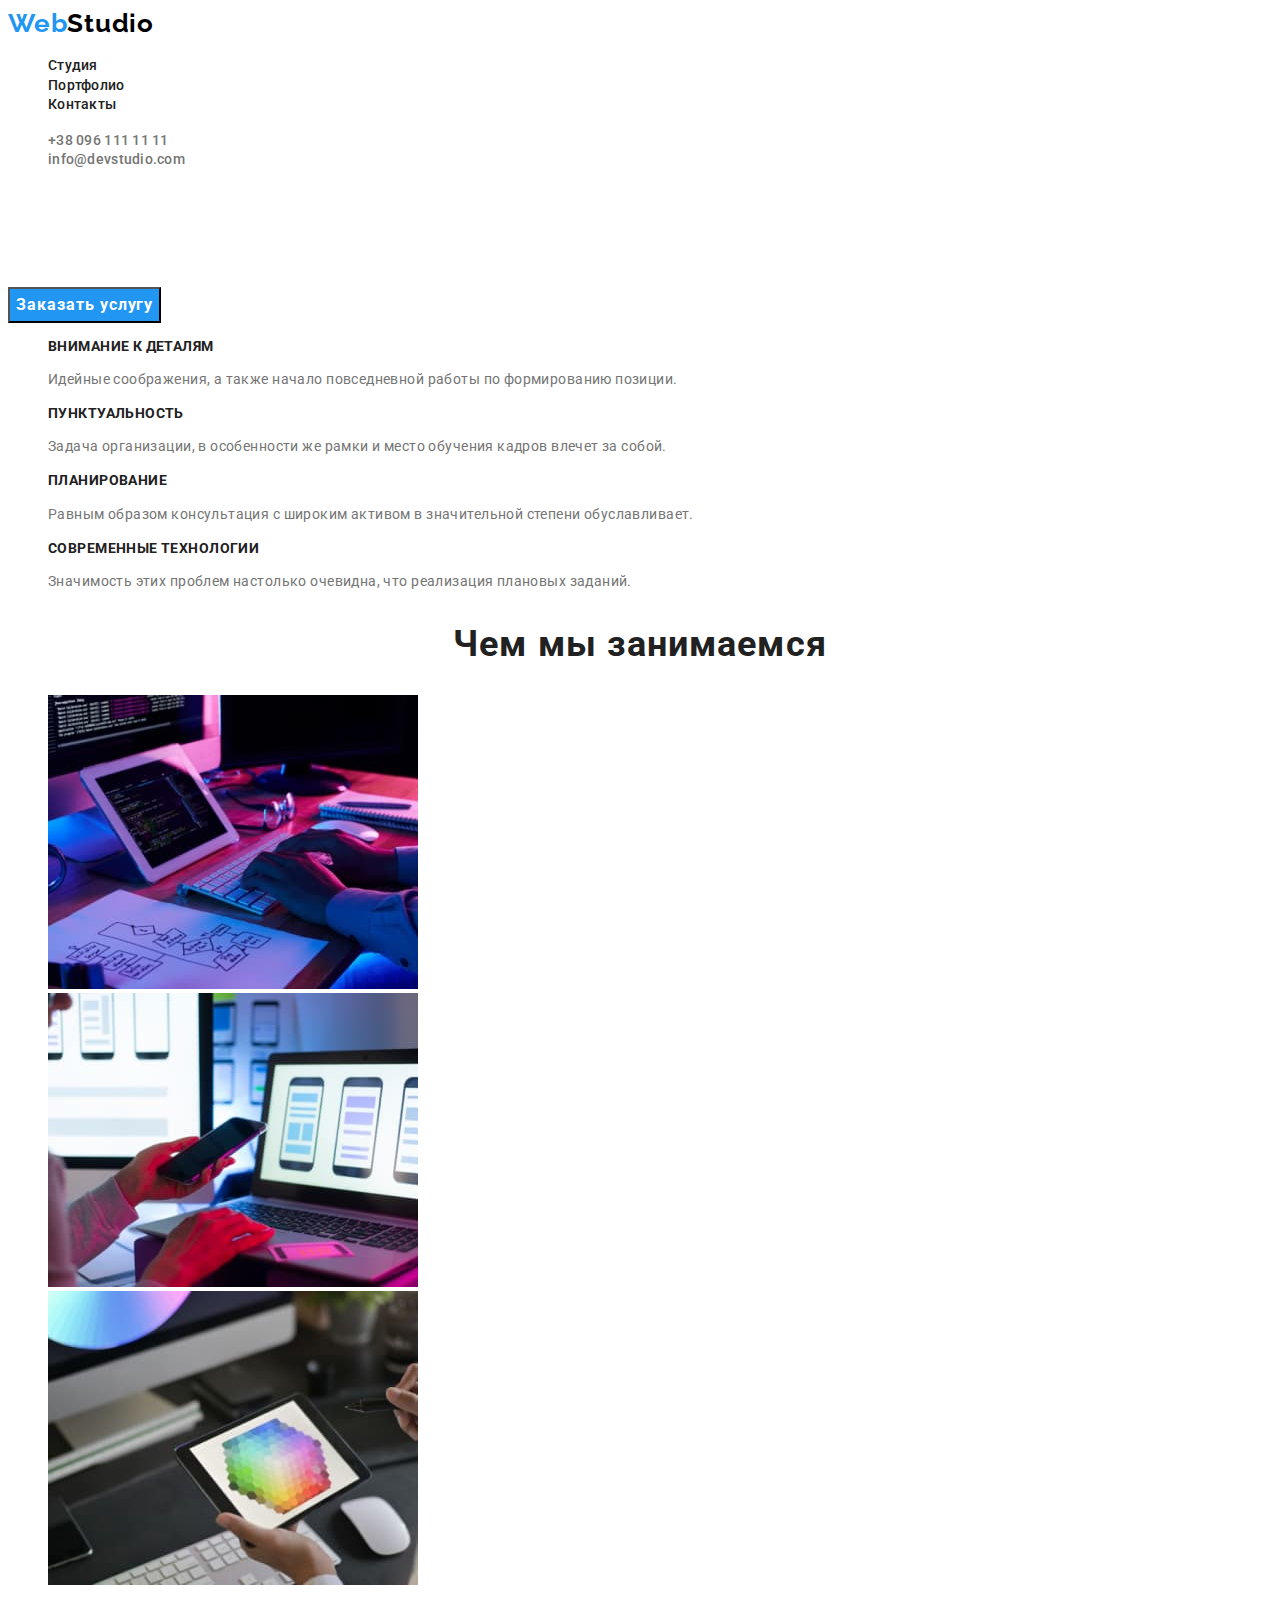
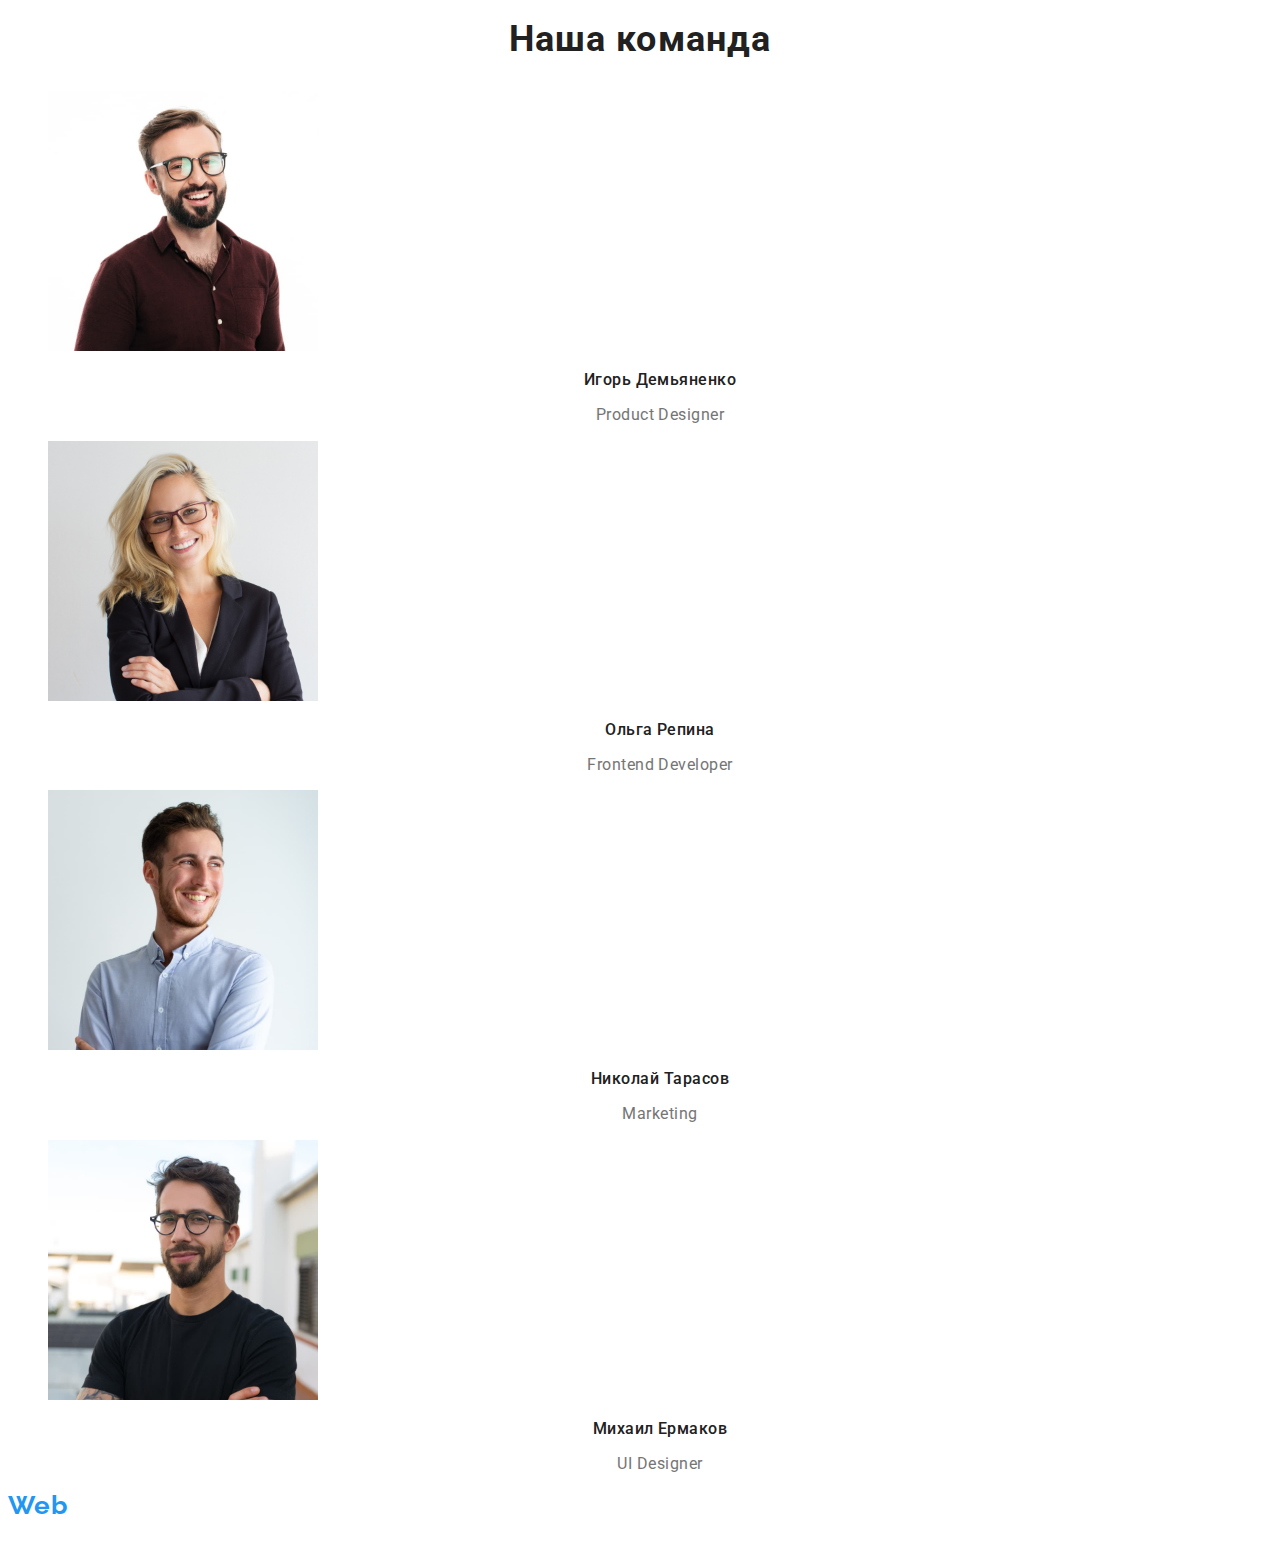
==== commit 01757923: "Prefinal" ====
--- a/index.html
+++ b/index.html
@@ -12,32 +12,33 @@
     <title>Студия</title>
     </head>
     <body>
-        <!-- для лого и навигационных элементов -->
-        <header class="page-header">
-            <nav class="navigation">
-                <a class="link" href="index.html" lang="en"><span class="logo-link logo-link-first">Web</span><span
-                        class="logo-link logo-link-second">Studio</span> </a>
-                <ul class="menu">
-                    <li class="list">
-                        <a class="menu-item menu-link link" href="index.html">Студия</a>
-                    </li>
-                    <li class="list">
-                        <a class="menu-item menu-link link" href="portfolio.html">Портфолио</a>
-                    </li>
-                    <li class="list">
-                        <a class="menu-item menu-link link" href="">Контакты</a>
-                    </li>
-                </ul>
-            </nav>
-            <ul>
-                <li class="list">
-                    <a class="menu-item menu-link link" href="tel:+380961111111">+38 096 111 11 11</a>
+    <!-- для лого и навигационных элементов -->
+    <header class="page-header">
+        <nav class="navigation">
+            <a class="link" href="index.html" lang="en"><span class="logo-link logo-link-first">Web</span><span
+                    class="logo-link logo-link-header">Studio</span> </a>
+            <ul class="list">
+                <li>
+                    <a class="menu-item-nav link" href="index.html">Студия</a>
                 </li>
-                <li class="list">
-                    <a class="menu-item menu-link link" href="mailto:info@devstudio.com">info@devstudio.com</a>
+                <li>
+                    <a class="menu-item-nav link" href="portfolio.html">Портфолио</a>
+                </li>
+                <li>
+                    <a class="menu-item-nav link" href="">Контакты</a>
                 </li>
             </ul>
-        </header>
+        </nav>
+        <ul class="list">
+            <li>
+                <a class="menu-item-contact link" href="tel:+380961111111">+38 096 111 11 11</a>
+            </li>
+            <li>
+                <a class="menu-item-contact link" href="mailto:info@devstudio.com">info@devstudio.com</a>
+            </li>
+        </ul>
+    </header>
+    
         
     <!-- main - для уникальной информации -->
     <main>
@@ -150,7 +151,7 @@
         <!-- Contact information section -->
         <footer>
             <a class="link" href="index.html" lang="en"><span class="logo-link logo-link-first">Web</span><span
-                    class="logo-link logo-link-second">Studio</span> </a>
+                    class="logo-link logo-link-footer">Studio</span> </a>
             <address>
                 <a class="footer-address link" href="https://goo.gl/maps/r1W3MAJtYw23ALMS6" target="_blank"
                     rel="noopener noreferrer">
--- a/css/styles.css
+++ b/css/styles.css
@@ -22,6 +22,7 @@
     list-style: none;
 }
 
+
 /* ============ HERO ====================== */
 
 .hero-header{
@@ -34,7 +35,7 @@
     color: var(--text-white);
 }
 .hero-btn{
-    font-family: var(--primary-font);
+    font-family: inherit;
     font-weight: 700;
     font-size: 16px;
     line-height: 1.88;
@@ -48,7 +49,6 @@
 }
 .hero-btn:hover,
 .hero-btn:focus{
-    font-family: var(--primary-font);
     font-weight: 700;
     font-size: 16px;
     line-height: 1.88;
@@ -107,7 +107,7 @@
 
   /* ===============What do we do section/OUR TEAM SECTION ============== */
 
-/* ================= HEADER ========================= */
+/* ======================= HEADER ========================= */
 .logo-link {
     font-family: var(--secondary-font);
     font-weight: 700;
@@ -120,28 +120,43 @@
     color: var(--accent-color);
 }
 
-.logo-link-second {
+.logo-link-header {
     color: var(--text-black);
 }
 
-.menu-item {
-    font-weight: 500;
+.logo-link-footer {
+    color: var(--text-white);
+}
+
+.menu-item-nav {
+    font-weight: 500; 
     font-size: 14px;
     line-height: 1.33;
     /*18 font-size/14 line-height=1.33 - лучше использовать множитель*/
     letter-spacing: 0.02em;
-}
-
-.menu-item:hover, 
-.menu-item:focus {
+    color: inherit;
+}
+
+.menu-item-contact {
+    font-weight: 500;
+    font-size: 14px;
+    line-height: 1.14;
+    letter-spacing: 0.02em;
+    color: var(--text-color-second);
+}
+
+.menu-item-nav:hover, 
+.menu-item-nav:focus,
+.menu-item-contact:hover,
+.menu-item-contact:focus {
     color: var(--accent-color);
 }
 
-/* ================= /HEADER ========================= */
-
-/* ============= NAVIGATION =============== */
+/* ====================== /HEADER ========================= */
+
+/* ============= NAVIGATION =========================== */
 .nav-btn {
-    font-family: var(--primary-font);
+    font-family: inherit;;
     font-weight: 500;
     font-size: 16px;
     line-height: 1.63;
@@ -163,7 +178,7 @@
     letter-spacing: 0.06em;
 }
 
-.nav-paragfaf{
+.nav-paragraf{
     font-weight: 400;
     font-size: 16px;
     line-height: 1.88;
@@ -172,7 +187,7 @@
 }
 /* ============= /NAVIGATION BUTTONS=============== */
 
-/* ===================== FOOTER +++++++++++++++++++++++++++++ */
+/* ===================== FOOTER ==================== */
 
 .footer-address{
     font-style: normal;
@@ -210,4 +225,4 @@
 .footer-address:focus{
     color: var(--accent-color);
 }
-/* ===================== /FOOTER +++++++++++++++++++++++++++++ */+/* ===================== /FOOTER ===================== */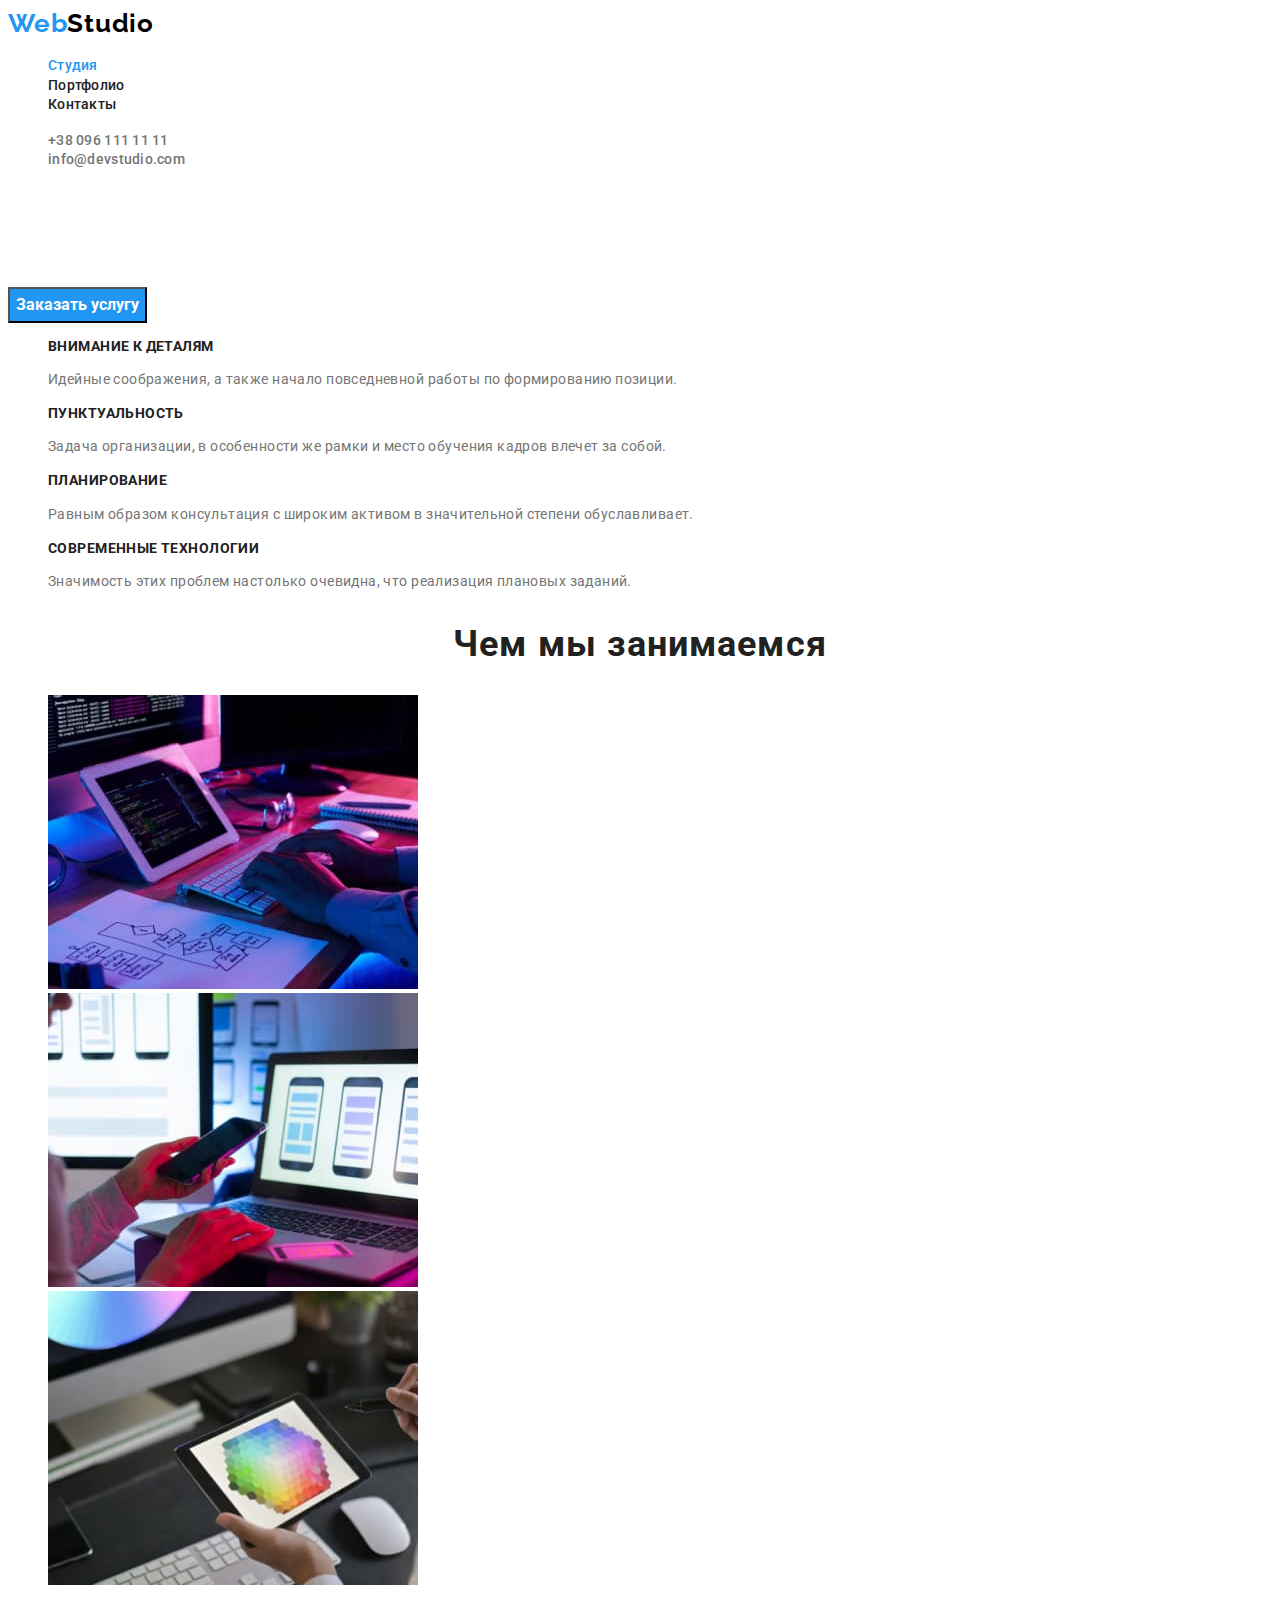
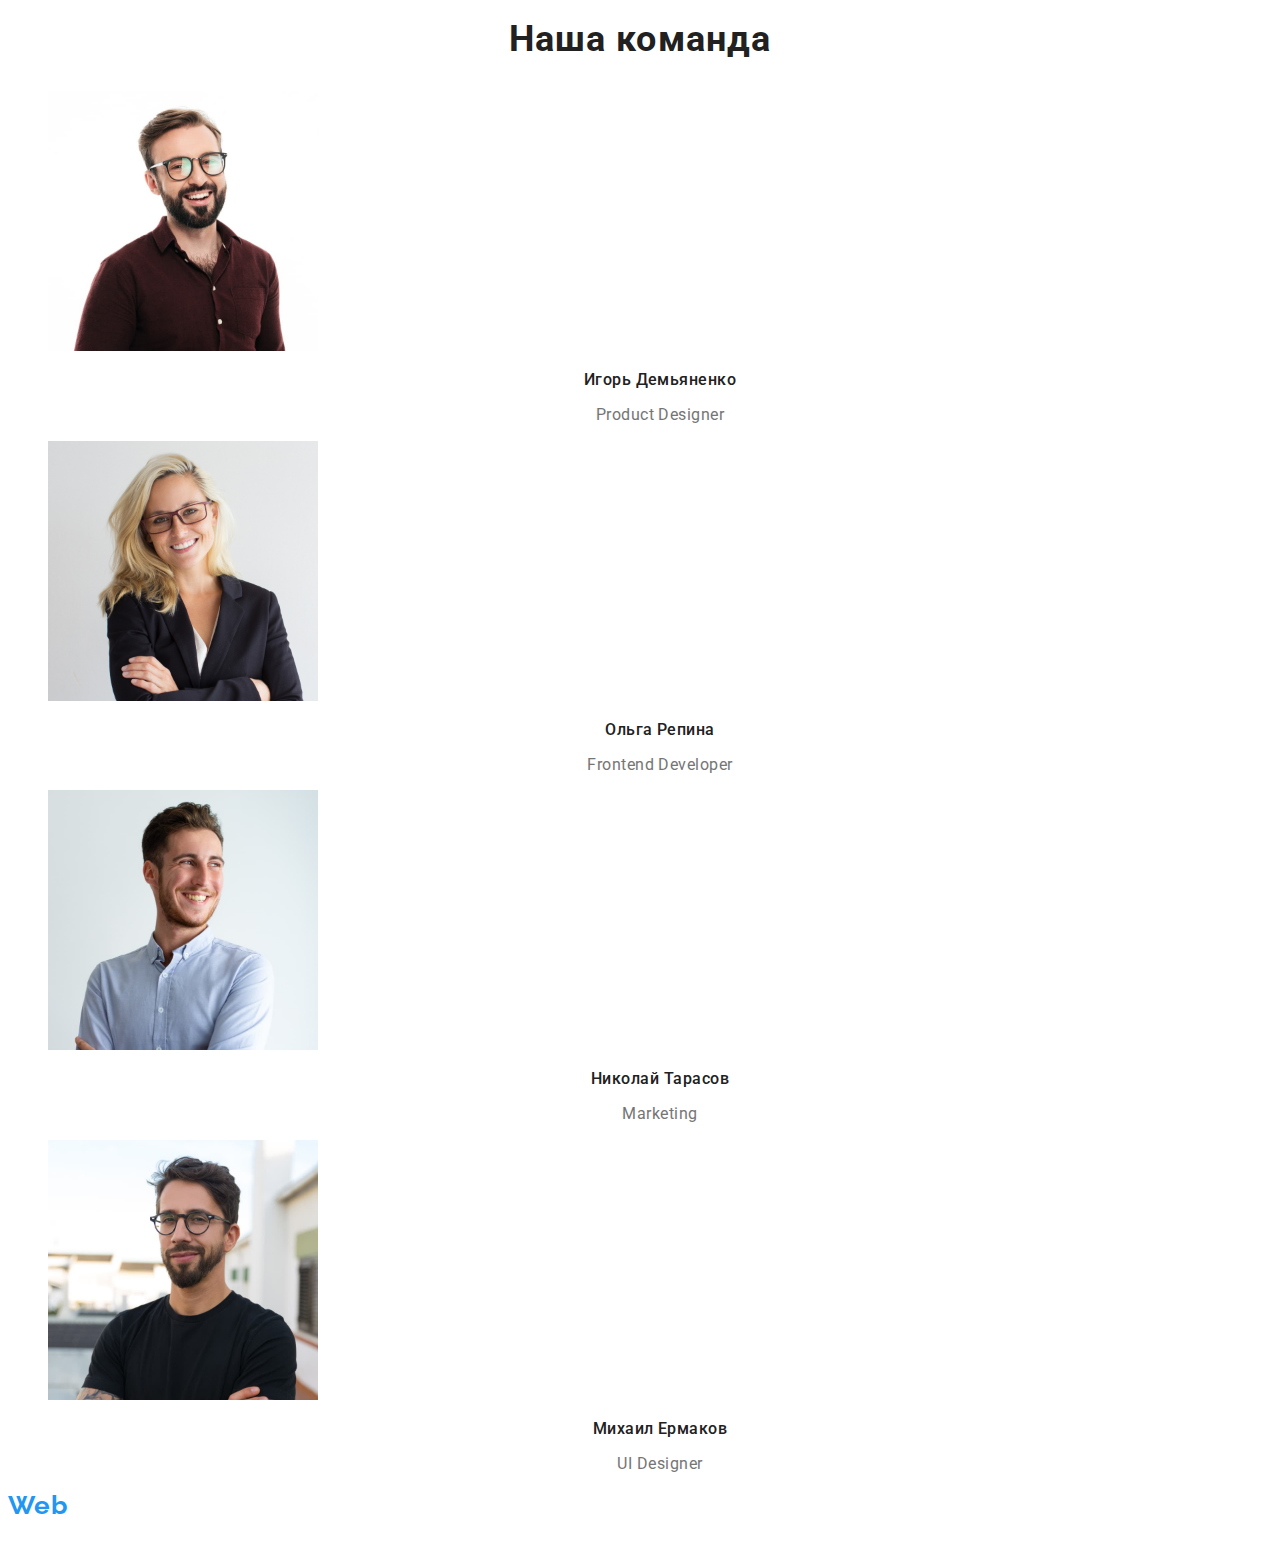
==== commit 7b4531ed: "Final" ====
--- a/index.html
+++ b/index.html
@@ -13,13 +13,13 @@
     </head>
     <body>
     <!-- для лого и навигационных элементов -->
-    <header class="page-header">
-        <nav class="navigation">
+    <header>
+        <nav>
             <a class="link" href="index.html" lang="en"><span class="logo-link logo-link-first">Web</span><span
                     class="logo-link logo-link-header">Studio</span> </a>
             <ul class="list">
                 <li>
-                    <a class="menu-item-nav link" href="index.html">Студия</a>
+                    <a class="menu-item-nav menu-item-current link" href="index.html">Студия</a>
                 </li>
                 <li>
                     <a class="menu-item-nav link" href="portfolio.html">Портфолио</a>
@@ -39,21 +39,20 @@
         </ul>
     </header>
     
-        
     <!-- main - для уникальной информации -->
     <main>
         <!-- HERO section-->
-        <section class="hero-section">
+        <section class="hero">
             <div>
                 <h1 class="hero-header">Эффективные решения для вашего бизнеса</h1>
-                <button class="hero-btn" type="button" >Заказать услугу</button>
+                <button class="btn hero" type="button" >Заказать услугу</button>
             </div>
         </section>
 
         <!-- our values section-->
-        <section>
+        <section class="values">
             <ul class="list">
-                <li class="values">
+                <li>
                     <h3 class="values-header">Внимание к деталям</h3>
                     <p class="values-text">Идейные соображения, а также начало повседневной работы по формированию позиции.</p>
                 </li>
@@ -73,8 +72,8 @@
         </section>
 
         <!-- What do we do section -->
-        <section>
-            <h2 class="portfolio-header">Чем мы занимаемся</h2>
+        <section class="our-specialty">
+            <h2 class="section-title">Чем мы занимаемся</h2>
                 <ul class="list">
                     <li>
                         <img
@@ -100,8 +99,8 @@
         </section>
 
          <!-- Our team section -->
-        <section>
-            <h2 class="portfolio-header">Наша команда</h2>
+        <section class="our-team">
+            <h2 class="section-title">Наша команда</h2>
             <ul class="list">
                 <li>
                     <img 
--- a/css/styles.css
+++ b/css/styles.css
@@ -22,92 +22,9 @@
     list-style: none;
 }
 
-
-/* ============ HERO ====================== */
-
-.hero-header{
-    font-weight: 900;
-    font-size: 44px;
-    line-height: 1.36;
-    text-align: center;
-    letter-spacing: 0.06em;
-    text-transform: uppercase;
-    color: var(--text-white);
-}
-.hero-btn{
-    font-family: inherit;
-    font-weight: 700;
-    font-size: 16px;
-    line-height: 1.88;
-    display: flex;
-    align-items: center;
-    text-align: center;
-    letter-spacing: 0.06em;
-    color: var(--text-white);
-    background-color: #2196F3;
-    cursor: pointer;
-}
-.hero-btn:hover,
-.hero-btn:focus{
-    font-weight: 700;
-    font-size: 16px;
-    line-height: 1.88;
-    display: flex;
-    align-items: center;
-    text-align: center;
-    letter-spacing: 0.06em;
-    background-color: #188CE8;
-    color: var(--text-white);
-}
-
-/* ============ /HERO ====================== */
-
-
-/* ===============  values section =========== */
-.values-header{
-    font-size: 14px;
-    font-weight: 700;
-    line-height: 1.1;
-    letter-spacing: 0.03em;
-    text-transform: uppercase;
-}
-.values-text{
-    font-size: 14px;
-    font-weight: 400;
-    line-height: 1.71;
-    letter-spacing: 0.03em;
-    color: var(--text-color-second);
-}
-    /* ===============  /values section =========== */
-
- /* =============== What do we do section/OUR TEAM SECTION ============== */
-.portfolio-header{
-    font-weight: 700;
-    font-size: 36px;
-    line-height: 1.16;
-    text-align: center;
-    letter-spacing: 0.03em;
-}
-
-.our-team-names {
-    font-weight: 500;
-    font-size: 16px;
-    line-height: 1.18;
-    text-align: center;
-    letter-spacing: 0.03em;
-}
-.our-team-position {
-    font-weight: 400;
-    font-size: 16px;
-    line-height: 1.18;
-    text-align: center;
-    letter-spacing: 0.03em;
-    color: var(--text-color-second);
-}
-
-  /* ===============What do we do section/OUR TEAM SECTION ============== */
-
-/* ======================= HEADER ========================= */
+/*  ============= ALL PAGES STYLE=====================  */
+
+/* HEADER  */
 .logo-link {
     font-family: var(--secondary-font);
     font-weight: 700;
@@ -129,7 +46,7 @@
 }
 
 .menu-item-nav {
-    font-weight: 500; 
+    font-weight: 500;
     font-size: 14px;
     line-height: 1.33;
     /*18 font-size/14 line-height=1.33 - лучше использовать множитель*/
@@ -137,6 +54,10 @@
     color: inherit;
 }
 
+.menu-item-current {
+    color: var(--accent-color);
+}
+
 .menu-item-contact {
     font-weight: 500;
     font-size: 14px;
@@ -145,60 +66,25 @@
     color: var(--text-color-second);
 }
 
-.menu-item-nav:hover, 
+.menu-item-nav:hover,
 .menu-item-nav:focus,
 .menu-item-contact:hover,
 .menu-item-contact:focus {
     color: var(--accent-color);
 }
 
-/* ====================== /HEADER ========================= */
-
-/* ============= NAVIGATION =========================== */
-.nav-btn {
-    font-family: inherit;;
-    font-weight: 500;
-    font-size: 16px;
-    line-height: 1.63;
-    text-align: center;
-    letter-spacing: 0.03em;
-    cursor: pointer;
-}
-
-.nav-btn:hover,
-.nav-btn:focus {
-    color: var(--text-white);
-    background-color: var(--accent-color);
-}
-
-.nav-header{
-    font-weight: 700;
-    font-size: 18px;
-    line-height: 2;
-    letter-spacing: 0.06em;
-}
-
-.nav-paragraf{
-    font-weight: 400;
-    font-size: 16px;
-    line-height: 1.88;
-    letter-spacing: 0.03em;
-    color: var(--text-color-second);
-}
-/* ============= /NAVIGATION BUTTONS=============== */
-
-/* ===================== FOOTER ==================== */
-
-.footer-address{
+/* FOOTER */
+
+.footer-address {
     font-style: normal;
     font-weight: 400;
     font-size: 14px;
     line-height: 1.71;
     letter-spacing: 0.03em;
-    color:var(--text-white)
-}
-
-.footer-contact-mail{
+    color: var(--text-white)
+}
+
+.footer-contact-mail {
     font-style: normal;
     font-weight: 400;
     font-size: 14px;
@@ -207,7 +93,7 @@
     color: rgba(255, 255, 255, 0.6);
 }
 
-.footer-phone-number{
+.footer-phone-number {
     font-style: normal;
     font-weight: 400;
     font-size: 14px;
@@ -222,7 +108,121 @@
 .footer-contact-mail:focus,
 .footer-phone-number:focus,
 .footer-address:hover,
-.footer-address:focus{
-    color: var(--accent-color);
-}
-/* ===================== /FOOTER ===================== */+.footer-address:focus {
+    color: var(--accent-color);
+}
+
+/* SECTION TITLE */
+.section-title {
+    font-weight: 700;
+    font-size: 36px;
+    line-height: 1.16;
+    text-align: center;
+    letter-spacing: 0.03em;
+}
+
+/*  BUTTONS */
+
+.btn {
+    font-family: inherit;
+    font-size: 16px;
+    text-align: center;
+    cursor: pointer;
+}
+
+.btn.hero {
+    font-weight: 700;
+    line-height: 1.88;
+    display: flex;
+    align-items: center letter-spacing: 0.06em;
+    color: var(--text-white);
+    background-color: #2196F3;
+}
+
+.btn.hero:hover,
+.btn.hero:focus {
+    background-color: #188CE8;
+    color: var(--text-white);
+}
+
+.btn.nav {
+    font-weight: 500;
+    line-height: 1.63;
+    letter-spacing: 0.03em;
+}
+
+.nav:hover,
+.nav:focus {
+    color: var(--text-white);
+    background-color: var(--accent-color);
+}
+
+
+/* =================== INDEX. HTML STYLES ========================*/
+
+/*  HERO TITLE (h1) */
+.hero-header {
+    font-weight: 900;
+    font-size: 44px;
+    line-height: 1.36;
+    text-align: center;
+    letter-spacing: 0.06em;
+    text-transform: uppercase;
+    color: var(--text-white);
+}
+
+/* VALUES SECTION */
+.values-header {
+    font-size: 14px;
+    font-weight: 700;
+    line-height: 1.1;
+    letter-spacing: 0.03em;
+    text-transform: uppercase;
+}
+
+.values-text {
+    font-size: 14px;
+    font-weight: 400;
+    line-height: 1.71;
+    letter-spacing: 0.03em;
+    color: var(--text-color-second);
+}
+ /* WHAT DO WE DO/OUR TEAM SECTION  */
+
+.our-team-names {
+    font-weight: 500;
+    font-size: 16px;
+    line-height: 1.18;
+    text-align: center;
+    letter-spacing: 0.03em;
+}
+
+.our-team-position {
+    font-weight: 400;
+    font-size: 16px;
+    line-height: 1.18;
+    text-align: center;
+    letter-spacing: 0.03em;
+    color: var(--text-color-second);
+}
+
+
+/* =================== PORTFOLIO.HTML STYLES ========================*/
+
+/* NAVIGATION Portfolio */
+
+.portfolio-nav .header {
+    font-weight: 700;
+    font-size: 18px;
+    line-height: 2;
+    letter-spacing: 0.06em;
+}
+
+.portfolio-nav .paragraf {
+    font-weight: 400;
+    font-size: 16px;
+    line-height: 1.88;
+    letter-spacing: 0.03em;
+    color: var(--text-color-second);
+}
+
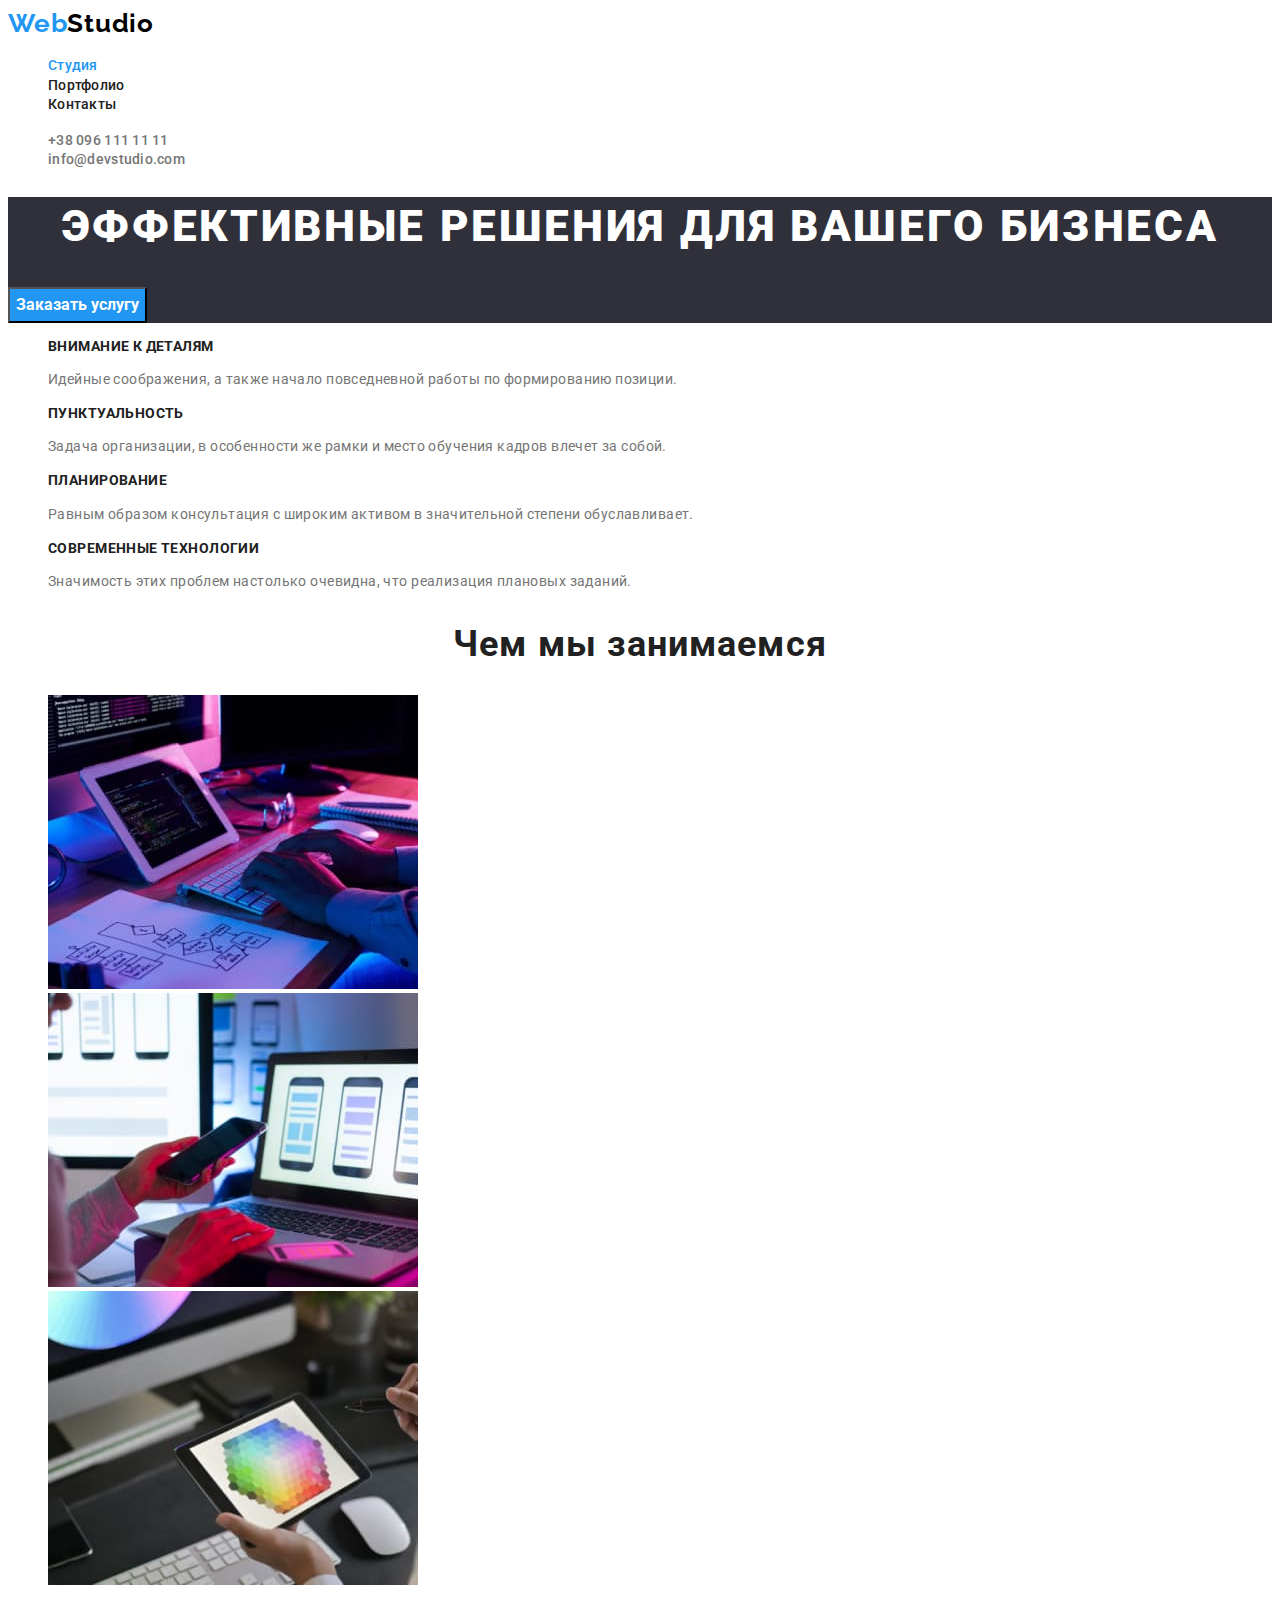
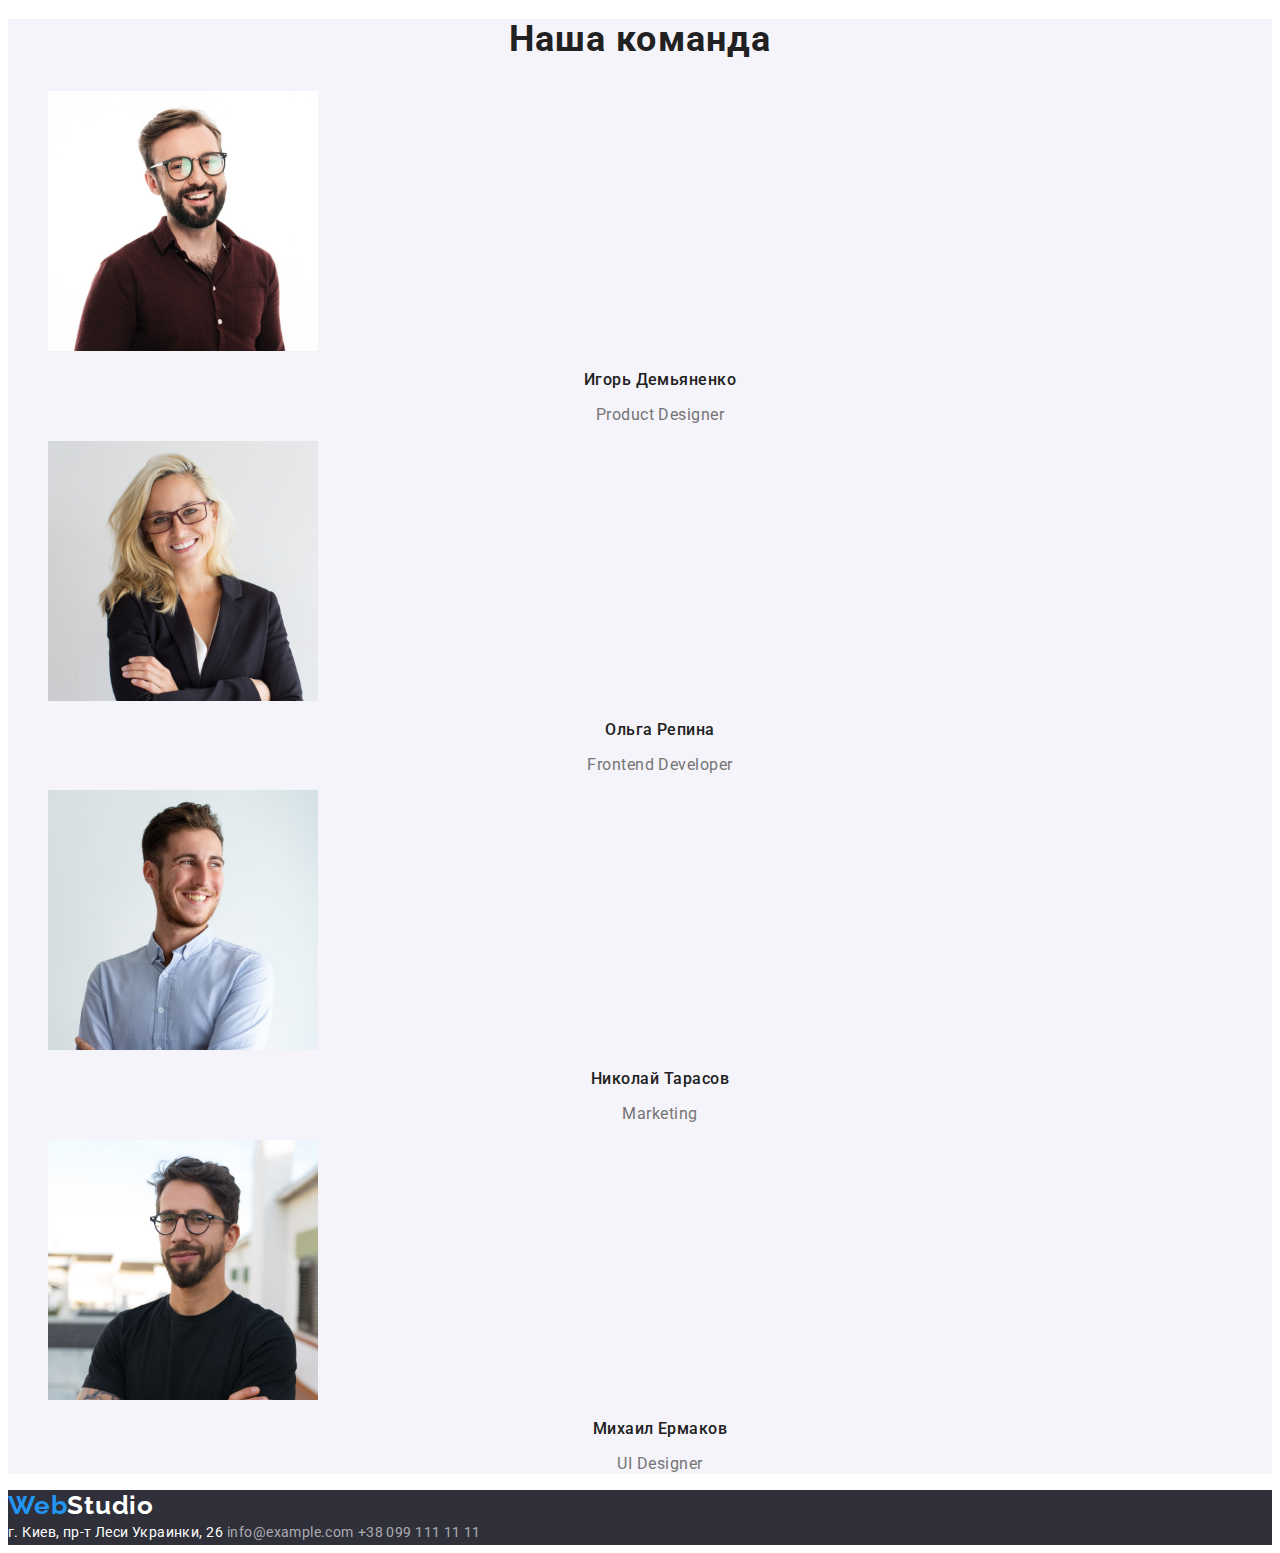
==== commit 20149b3e: "Final_2" ====
--- a/index.html
+++ b/index.html
@@ -13,13 +13,13 @@
     </head>
     <body>
     <!-- для лого и навигационных элементов -->
-    <header>
+    <header class="menu">
         <nav>
             <a class="link" href="index.html" lang="en"><span class="logo-link logo-link-first">Web</span><span
                     class="logo-link logo-link-header">Studio</span> </a>
-            <ul class="list">
+            <ul class="menu-item list">
                 <li>
-                    <a class="menu-item-nav menu-item-current link" href="index.html">Студия</a>
+                    <a class="menu-item-nav  menu-item-current link" href="index.html">Студия</a>
                 </li>
                 <li>
                     <a class="menu-item-nav link" href="portfolio.html">Портфолио</a>
@@ -148,7 +148,7 @@
     </main>
 
         <!-- Contact information section -->
-        <footer>
+        <footer class="footer">
             <a class="link" href="index.html" lang="en"><span class="logo-link logo-link-first">Web</span><span
                     class="logo-link logo-link-footer">Studio</span> </a>
             <address>
--- a/css/styles.css
+++ b/css/styles.css
@@ -45,6 +45,10 @@
     color: var(--text-white);
 }
 
+.menu{
+    background-color: #ffffff;
+}
+
 .menu-item-nav {
     font-weight: 500;
     font-size: 14px;
@@ -74,6 +78,9 @@
 }
 
 /* FOOTER */
+.footer{
+    background-color: #2F303A;
+}
 
 .footer-address {
     font-style: normal;
@@ -121,13 +128,14 @@
     letter-spacing: 0.03em;
 }
 
-/*  BUTTONS */
+/* ===================== BUTTONS========================= */
 
 .btn {
     font-family: inherit;
     font-size: 16px;
     text-align: center;
     cursor: pointer;
+    
 }
 
 .btn.hero {
@@ -161,6 +169,9 @@
 /* =================== INDEX. HTML STYLES ========================*/
 
 /*  HERO TITLE (h1) */
+.hero {
+    background-color: #2F303A;
+}
 .hero-header {
     font-weight: 900;
     font-size: 44px;
@@ -172,6 +183,10 @@
 }
 
 /* VALUES SECTION */
+.values{
+    background-color: #ffffff;
+}
+
 .values-header {
     font-size: 14px;
     font-weight: 700;
@@ -188,7 +203,9 @@
     color: var(--text-color-second);
 }
  /* WHAT DO WE DO/OUR TEAM SECTION  */
-
+.our-specialty{
+background-color: #ffffff;
+}
 .our-team-names {
     font-weight: 500;
     font-size: 16px;
@@ -197,6 +214,10 @@
     letter-spacing: 0.03em;
 }
 
+.our-team{
+background-color: #F5F4FA;
+}
+
 .our-team-position {
     font-weight: 400;
     font-size: 16px;
@@ -211,7 +232,12 @@
 
 /* NAVIGATION Portfolio */
 
+.portfolio{
+    background-color: #ffffff;
+}
+
 .portfolio-nav .header {
+    color: var(--text-color-first);
     font-weight: 700;
     font-size: 18px;
     line-height: 2;
